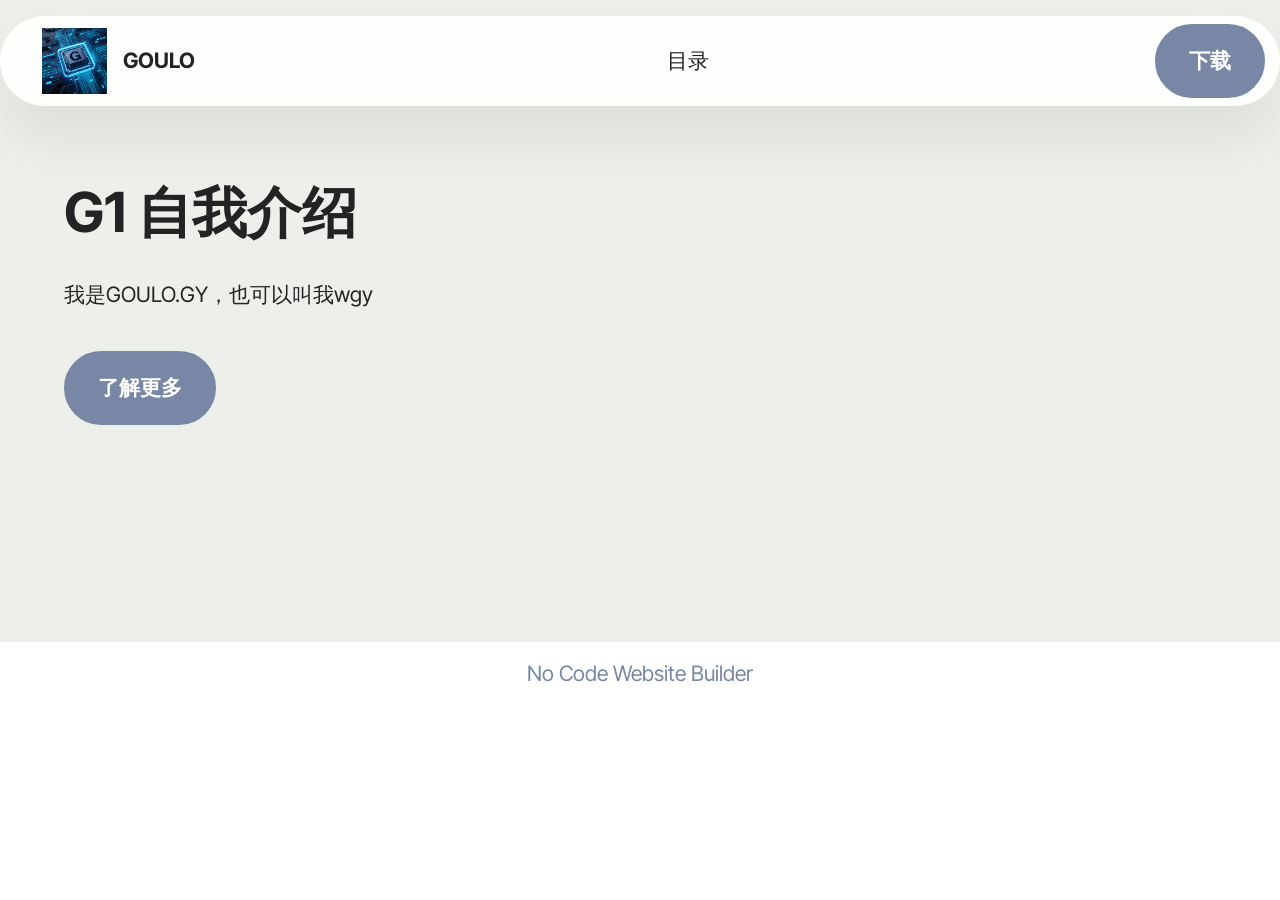
==== index.html @ 2275760c "wgy.1" ====
<!DOCTYPE html>
<html  >
<head>
  <!-- Site made with Mobirise Website Builder v6.1.12, https://mobirise.com -->
  <meta charset="UTF-8">
  <meta http-equiv="X-UA-Compatible" content="IE=edge">
  <meta name="generator" content="Mobirise v6.1.12, mobirise.com">
  <meta name="viewport" content="width=device-width, initial-scale=1, minimum-scale=1">
  <link rel="shortcut icon" href="assets/images/eaa2b5b8b5d63ee9b21d45b3e9998a11.jpg" type="image/x-icon">
  <meta name="description" content="">
  
  
  <title>WGY</title>
  <link rel="stylesheet" href="assets/web/assets/mobirise-icons2/mobirise2.css">
  <link rel="stylesheet" href="assets/bootstrap/css/bootstrap.min.css">
  <link rel="stylesheet" href="assets/dropdown/css/style.css">
  <link rel="stylesheet" href="assets/theme/css/style.css">
  <link rel="preload" href="https://fonts.googleapis.com/css2?family=Inter+Tight:wght@400;700&display=swap&display=swap" as="style" onload="this.onload=null;this.rel='stylesheet'">
  <noscript><link rel="stylesheet" href="https://fonts.googleapis.com/css2?family=Inter+Tight:wght@400;700&display=swap&display=swap"></noscript>
  <link rel="preload" as="style" href="assets/mobirise/css/mbr-additional.css?v=gZjAZS"><link rel="stylesheet" href="assets/mobirise/css/mbr-additional.css?v=gZjAZS" type="text/css">

  
  
  
</head>
<body>
  
  <section data-bs-version="5.1" class="menu menu2 cid-vjHcHufc7P" once="menu" id="menu02-0">
	

	<nav class="navbar navbar-dropdown navbar-fixed-top navbar-expand-lg">
		<div class="container">
			<div class="navbar-brand">
				<span class="navbar-logo">
					
						<img src="assets/images/eaa2b5b8b5d63ee9b21d45b3e9998a11.jpg" alt="Mobirise Website Builder" style="height: 4.1rem;">
					
				</span>
				<span class="navbar-caption-wrap"><a class="navbar-caption text-black display-4" href="https://mobiri.se">GOULO</a></span>
			</div>
			<button class="navbar-toggler" type="button" data-toggle="collapse" data-bs-toggle="collapse" data-target="#navbarSupportedContent" data-bs-target="#navbarSupportedContent" aria-controls="navbarNavAltMarkup" aria-expanded="false" aria-label="Toggle navigation">
				<div class="hamburger">
					<span></span>
					<span></span>
					<span></span>
					<span></span>
				</div>
			</button>
			<div class="collapse navbar-collapse" id="navbarSupportedContent">
				<ul class="navbar-nav nav-dropdown" data-app-modern-menu="true"><li class="nav-item">
						<a class="nav-link link text-black display-4" href="https://mobiri.se">目录</a>
					</li></ul>
				
				<div class="navbar-buttons mbr-section-btn"><a class="btn btn-primary display-4" href="https://mobiri.se">下载</a></div>
			</div>
		</div>
	</nav>
</section>

<section data-bs-version="5.1" class="header4 cid-vjHeYavW05" id="header04-1">
	

	
	

	<div class="container-fluid">
		<div class="row justify-content-center">
			<div class="col-12 col-md">
				<div class="text-wrapper">
					<h2 class="mbr-section-title mb-4 mbr-fonts-style display-2"><strong>G1 自我介绍</strong></h2>
					<p class="mbr-text mb-4 mbr-fonts-style display-7">我是GOULO.GY，也可以叫我wgy</p>
					<div class="mbr-section-btn mb-4"><a class="btn btn-primary display-7" href="https://mobiri.se">了解更多</a></div>
				</div>
			</div>
			<div class="mbr-figure col-12 col-md-8"><iframe class="mbr-embedded-video" src="https://www.youtube.com/embed/-BSQlJxCDcI?rel=0&amp;amp;mute=1&amp;showinfo=0&amp;autoplay=1&amp;loop=1&amp;playlist=-BSQlJxCDcI" width="1280" height="720" frameborder="0" allowfullscreen></iframe></div>
		</div>
	</div>
</section><section class="display-7" style="padding: 0;align-items: center;justify-content: center;flex-wrap: wrap;    align-content: center;display: flex;position: relative;height: 4rem;"><a href="https://mobiri.se/" style="flex: 1 1;height: 4rem;position: absolute;width: 100%;z-index: 1;"><img alt="" style="height: 4rem;" src="[data-uri]"></a><p style="margin: 0;text-align: center;" class="display-7">&#8204;</p><a style="z-index:1" href="https://mobirise.com/builder/no-code-website-builder.html">No Code Website Builder</a></section><script src="assets/bootstrap/js/bootstrap.bundle.min.js"></script>  <script src="assets/smoothscroll/smooth-scroll.js"></script>  <script src="assets/ytplayer/index.js"></script>  <script src="assets/dropdown/js/navbar-dropdown.js"></script>  <script src="assets/theme/js/script.js"></script>  
  
  
</body>
</html>
---- assets/web/assets/mobirise-icons2/mobirise2.css ----
@font-face {
  font-family: 'Moririse2';
  font-display: swap;
  src:  url('mobirise2.eot?f2bix4');
  src:  url('mobirise2.eot?f2bix4#iefix') format('embedded-opentype'),
    url('mobirise2.woff2?f2bix4') format('woff2'),
    url('mobirise2.woff?f2bix4') format('woff'),
    url('mobirise2.ttf?f2bix4') format('truetype'),
    url('mobirise2.svg?f2bix4#mobirise2') format('svg');
  font-weight: normal;
  font-style: normal;
}

[class^="mobi-"], [class*=" mobi-"] {
  /* use !important to prevent issues with browser extensions that change fonts */
  font-family: 'Moririse2' !important;
  speak: none;
  font-style: normal;
  font-weight: normal;
  font-variant: normal;
  text-transform: none;
  line-height: 1;

  /* Better Font Rendering =========== */
  -webkit-font-smoothing: antialiased;
  -moz-osx-font-smoothing: grayscale;
}

.mobi-mbri-add-submenu:before {
  content: "\e900";
}
.mobi-mbri-alert:before {
  content: "\e901";
}
.mobi-mbri-align-center:before {
  content: "\e902";
}
.mobi-mbri-align-justify:before {
  content: "\e903";
}
.mobi-mbri-align-left:before {
  content: "\e904";
}
.mobi-mbri-align-right:before {
  content: "\e905";
}
.mobi-mbri-android:before {
  content: "\e906";
}
.mobi-mbri-apple:before {
  content: "\e907";
}
.mobi-mbri-arrow-down:before {
  content: "\e908";
}
.mobi-mbri-arrow-next:before {
  content: "\e909";
}
.mobi-mbri-arrow-prev:before {
  content: "\e90a";
}
.mobi-mbri-arrow-up:before {
  content: "\e90b";
}
.mobi-mbri-bold:before {
  content: "\e90c";
}
.mobi-mbri-bookmark:before {
  content: "\e90d";
}
.mobi-mbri-bootstrap:before {
  content: "\e90e";
}
.mobi-mbri-briefcase:before {
  content: "\e90f";
}
.mobi-mbri-browse:before {
  content: "\e910";
}
.mobi-mbri-bulleted-list:before {
  content: "\e911";
}
.mobi-mbri-calendar:before {
  content: "\e912";
}
.mobi-mbri-camera:before {
  content: "\e913";
}
.mobi-mbri-cart-add:before {
  content: "\e914";
}
.mobi-mbri-cart-full:before {
  content: "\e915";
}
.mobi-mbri-cash:before {
  content: "\e916";
}
.mobi-mbri-change-style:before {
  content: "\e917";
}
.mobi-mbri-chat:before {
  content: "\e918";
}
.mobi-mbri-clock:before {
  content: "\e919";
}
.mobi-mbri-close:before {
  content: "\e91a";
}
.mobi-mbri-cloud:before {
  content: "\e91b";
}
.mobi-mbri-code:before {
  content: "\e91c";
}
.mobi-mbri-contact-form:before {
  content: "\e91d";
}
.mobi-mbri-credit-card:before {
  content: "\e91e";
}
.mobi-mbri-cursor-click:before {
  content: "\e91f";
}
.mobi-mbri-cust-feedback:before {
  content: "\e920";
}
.mobi-mbri-database:before {
  content: "\e921";
}
.mobi-mbri-delivery:before {
  content: "\e922";
}
.mobi-mbri-desktop:before {
  content: "\e923";
}
.mobi-mbri-devices:before {
  content: "\e924";
}
.mobi-mbri-down:before {
  content: "\e925";
}
.mobi-mbri-download-2:before {
  content: "\e926";
}
.mobi-mbri-download:before {
  content: "\e927";
}
.mobi-mbri-drag-n-drop-2:before {
  content: "\e928";
}
.mobi-mbri-drag-n-drop:before {
  content: "\e929";
}
.mobi-mbri-edit-2:before {
  content: "\e92a";
}
.mobi-mbri-edit:before {
  content: "\e92b";
}
.mobi-mbri-error:before {
  content: "\e92c";
}
.mobi-mbri-extension:before {
  content: "\e92d";
}
.mobi-mbri-features:before {
  content: "\e92e";
}
.mobi-mbri-file:before {
  content: "\e92f";
}
.mobi-mbri-flag:before {
  content: "\e930";
}
.mobi-mbri-folder:before {
  content: "\e931";
}
.mobi-mbri-gift:before {
  content: "\e932";
}
.mobi-mbri-github:before {
  content: "\e933";
}
.mobi-mbri-globe-2:before {
  content: "\e934";
}
.mobi-mbri-globe:before {
  content: "\e935";
}
.mobi-mbri-growing-chart:before {
  content: "\e936";
}
.mobi-mbri-hearth:before {
  content: "\e937";
}
.mobi-mbri-help:before {
  content: "\e938";
}
.mobi-mbri-home:before {
  content: "\e939";
}
.mobi-mbri-hot-cup:before {
  content: "\e93a";
}
.mobi-mbri-idea:before {
  content: "\e93b";
}
.mobi-mbri-image-gallery:before {
  content: "\e93c";
}
.mobi-mbri-image-slider:before {
  content: "\e93d";
}
.mobi-mbri-info:before {
  content: "\e93e";
}
.mobi-mbri-italic:before {
  content: "\e93f";
}
.mobi-mbri-key:before {
  content: "\e940";
}
.mobi-mbri-laptop:before {
  content: "\e941";
}
.mobi-mbri-layers:before {
  content: "\e942";
}
.mobi-mbri-left-right:before {
  content: "\e943";
}
.mobi-mbri-left:before {
  content: "\e944";
}
.mobi-mbri-letter:before {
  content: "\e945";
}
.mobi-mbri-like:before {
  content: "\e946";
}
.mobi-mbri-link:before {
  content: "\e947";
}
.mobi-mbri-lock:before {
  content: "\e948";
}
.mobi-mbri-login:before {
  content: "\e949";
}
.mobi-mbri-logout:before {
  content: "\e94a";
}
.mobi-mbri-magic-stick:before {
  content: "\e94b";
}
.mobi-mbri-map-pin:before {
  content: "\e94c";
}
.mobi-mbri-menu:before {
  content: "\e94d";
}
.mobi-mbri-mobile-2:before {
  content: "\e94e";
}
.mobi-mbri-mobile-horizontal:before {
  content: "\e94f";
}
.mobi-mbri-mobile:before {
  content: "\e950";
}
.mobi-mbri-mobirise:before {
  content: "\e951";
}
.mobi-mbri-more-horizontal:before {
  content: "\e952";
}
.mobi-mbri-more-vertical:before {
  content: "\e953";
}
.mobi-mbri-music:before {
  content: "\e954";
}
.mobi-mbri-new-file:before {
  content: "\e955";
}
.mobi-mbri-numbered-list:before {
  content: "\e956";
}
.mobi-mbri-opened-folder:before {
  content: "\e957";
}
.mobi-mbri-pages:before {
  content: "\e958";
}
.mobi-mbri-paper-plane:before {
  content: "\e959";
}
.mobi-mbri-paperclip:before {
  content: "\e95a";
}
.mobi-mbri-phone:before {
  content: "\e95b";
}
.mobi-mbri-photo:before {
  content: "\e95c";
}
.mobi-mbri-photos:before {
  content: "\e95d";
}
.mobi-mbri-pin:before {
  content: "\e95e";
}
.mobi-mbri-play:before {
  content: "\e95f";
}
.mobi-mbri-plus:before {
  content: "\e960";
}
.mobi-mbri-preview:before {
  content: "\e961";
}
.mobi-mbri-print:before {
  content: "\e962";
}
.mobi-mbri-protect:before {
  content: "\e963";
}
.mobi-mbri-question:before {
  content: "\e964";
}
.mobi-mbri-quote-left:before {
  content: "\e965";
}
.mobi-mbri-quote-right:before {
  content: "\e966";
}
.mobi-mbri-redo:before {
  content: "\e967";
}
.mobi-mbri-refresh:before {
  content: "\e968";
}
.mobi-mbri-responsive-2:before {
  content: "\e969";
}
.mobi-mbri-responsive:before {
  content: "\e96a";
}
.mobi-mbri-right:before {
  content: "\e96b";
}
.mobi-mbri-rocket:before {
  content: "\e96c";
}
.mobi-mbri-sad-face:before {
  content: "\e96d";
}
.mobi-mbri-sale:before {
  content: "\e96e";
}
.mobi-mbri-save:before {
  content: "\e96f";
}
.mobi-mbri-search:before {
  content: "\e970";
}
.mobi-mbri-setting-2:before {
  content: "\e971";
}
.mobi-mbri-setting-3:before {
  content: "\e972";
}
.mobi-mbri-setting:before {
  content: "\e973";
}
.mobi-mbri-share:before {
  content: "\e974";
}
.mobi-mbri-shopping-bag:before {
  content: "\e975";
}
.mobi-mbri-shopping-basket:before {
  content: "\e976";
}
.mobi-mbri-shopping-cart:before {
  content: "\e977";
}
.mobi-mbri-sites:before {
  content: "\e978";
}
.mobi-mbri-smile-face:before {
  content: "\e979";
}
.mobi-mbri-speed:before {
  content: "\e97a";
}
.mobi-mbri-star:before {
  content: "\e97b";
}
.mobi-mbri-success:before {
  content: "\e97c";
}
.mobi-mbri-sun:before {
  content: "\e97d";
}
.mobi-mbri-sun2:before {
  content: "\e97e";
}
.mobi-mbri-tablet-vertical:before {
  content: "\e97f";
}
.mobi-mbri-tablet:before {
  content: "\e980";
}
.mobi-mbri-target:before {
  content: "\e981";
}
.mobi-mbri-timer:before {
  content: "\e982";
}
.mobi-mbri-to-ftp:before {
  content: "\e983";
}
.mobi-mbri-to-local-drive:before {
  content: "\e984";
}
.mobi-mbri-touch-swipe:before {
  content: "\e985";
}
.mobi-mbri-touch:before {
  content: "\e986";
}
.mobi-mbri-trash:before {
  content: "\e987";
}
.mobi-mbri-underline:before {
  content: "\e988";
}
.mobi-mbri-undo:before {
  content: "\e989";
}
.mobi-mbri-unlink:before {
  content: "\e98a";
}
.mobi-mbri-unlock:before {
  content: "\e98b";
}
.mobi-mbri-up-down:before {
  content: "\e98c";
}
.mobi-mbri-up:before {
  content: "\e98d";
}
.mobi-mbri-update:before {
  content: "\e98e";
}
.mobi-mbri-upload-2:before {
  content: "\e98f";
}
.mobi-mbri-upload:before {
  content: "\e990";
}
.mobi-mbri-user-2:before {
  content: "\e991";
}
.mobi-mbri-user:before {
  content: "\e992";
}
.mobi-mbri-users:before {
  content: "\e993";
}
.mobi-mbri-video-play:before {
  content: "\e994";
}
.mobi-mbri-video:before {
  content: "\e995";
}
.mobi-mbri-watch:before {
  content: "\e996";
}
.mobi-mbri-website-theme-2:before {
  content: "\e997";
}
.mobi-mbri-website-theme:before {
  content: "\e998";
}
.mobi-mbri-wifi:before {
  content: "\e999";
}
.mobi-mbri-windows:before {
  content: "\e99a";
}
.mobi-mbri-zoom-in:before {
  content: "\e99b";
}
.mobi-mbri-zoom-out:before {
  content: "\e99c";
}
---- assets/dropdown/css/style.css ----
.navbar-dropdown {
  left: 0;
  padding: 0;
  position: absolute;
  right: 0;
  top: 0;
  transition: all 0.45s ease;
  z-index: 1030;
  background: #282828; }
  .navbar-dropdown .navbar-logo {
    margin-right: 0.8rem;
    transition: margin 0.3s ease-in-out;
    vertical-align: middle; }
    .navbar-dropdown .navbar-logo img {
      height: 3.125rem;
      transition: all 0.3s ease-in-out; }
    .navbar-dropdown .navbar-logo.mbr-iconfont {
      font-size: 3.125rem;
      line-height: 3.125rem; }
  .navbar-dropdown .navbar-caption {
    font-weight: 700;
    white-space: normal;
    vertical-align: -4px;
    line-height: 3.125rem !important; }
    .navbar-dropdown .navbar-caption, .navbar-dropdown .navbar-caption:hover {
      color: inherit;
      text-decoration: none; }
  .navbar-dropdown .mbr-iconfont + .navbar-caption {
    vertical-align: -1px; }
  .navbar-dropdown.navbar-fixed-top {
    position: fixed; }
  .navbar-dropdown .navbar-brand span {
    vertical-align: -4px; }
  .navbar-dropdown.bg-color.transparent {
    background: none; }
  .navbar-dropdown.navbar-short .navbar-brand {
    padding: 0.625rem 0; }
    .navbar-dropdown.navbar-short .navbar-brand span {
      vertical-align: -1px; }
  .navbar-dropdown.navbar-short .navbar-caption {
    line-height: 2.375rem !important;
    vertical-align: -2px; }
  .navbar-dropdown.navbar-short .navbar-logo {
    margin-right: 0.5rem; }
    .navbar-dropdown.navbar-short .navbar-logo img {
      height: 2.375rem; }
    .navbar-dropdown.navbar-short .navbar-logo.mbr-iconfont {
      font-size: 2.375rem;
      line-height: 2.375rem; }
  .navbar-dropdown.navbar-short .mbr-table-cell {
    height: 3.625rem; }
  .navbar-dropdown .navbar-close {
    left: 0.6875rem;
    position: fixed;
    top: 0.75rem;
    z-index: 1000; }
  .navbar-dropdown .hamburger-icon {
    content: "";
    display: inline-block;
    vertical-align: middle;
    width: 16px;
    -webkit-box-shadow: 0 -6px 0 1px #282828,0 0 0 1px #282828,0 6px 0 1px #282828;
    -moz-box-shadow: 0 -6px 0 1px #282828,0 0 0 1px #282828,0 6px 0 1px #282828;
    box-shadow: 0 -6px 0 1px #282828,0 0 0 1px #282828,0 6px 0 1px #282828; }

.dropdown-menu .dropdown-toggle[data-toggle="dropdown-submenu"]::after {
  border-bottom: 0.35em solid transparent;
  border-left: 0.35em solid;
  border-right: 0;
  border-top: 0.35em solid transparent;
  margin-left: 0.3rem; }

.dropdown-menu .dropdown-item:focus {
  outline: 0; }

.nav-dropdown {
  font-size: 0.75rem;
  font-weight: 500;
  height: auto !important; }
  .nav-dropdown .nav-btn {
    padding-left: 1rem; }
  .nav-dropdown .link {
    margin: .667em 1.667em;
    font-weight: 500;
    padding: 0;
    transition: color .2s ease-in-out; }
    .nav-dropdown .link.dropdown-toggle {
      margin-right: 2.583em; }
      .nav-dropdown .link.dropdown-toggle::after {
        margin-left: .25rem;
        border-top: 0.35em solid;
        border-right: 0.35em solid transparent;
        border-left: 0.35em solid transparent;
        border-bottom: 0; }
      .nav-dropdown .link.dropdown-toggle[aria-expanded="true"] {
        margin: 0;
        padding: 0.667em 3.263em  0.667em 1.667em; }
  .nav-dropdown .link::after,
  .nav-dropdown .dropdown-item::after {
    color: inherit; }
  .nav-dropdown .btn {
    font-size: 0.75rem;
    font-weight: 700;
    letter-spacing: 0;
    margin-bottom: 0;
    padding-left: 1.25rem;
    padding-right: 1.25rem; }
  .nav-dropdown .dropdown-menu {
    border-radius: 0;
    border: 0;
    left: 0;
    margin: 0;
    padding-bottom: 1.25rem;
    padding-top: 1.25rem;
    position: relative; }
  .nav-dropdown .dropdown-submenu {
    margin-left: 0.125rem;
    top: 0; }
  .nav-dropdown .dropdown-item {
    font-weight: 500;
    line-height: 2;
    padding: 0.3846em 4.615em 0.3846em 1.5385em;
    position: relative;
    transition: color .2s ease-in-out, background-color .2s ease-in-out; }
    .nav-dropdown .dropdown-item::after {
      margin-top: -0.3077em;
      position: absolute;
      right: 1.1538em;
      top: 50%; }
    .nav-dropdown .dropdown-item:focus, .nav-dropdown .dropdown-item:hover {
      background: none; }

@media (max-width: 767px) {
  .nav-dropdown.navbar-toggleable-sm {
    bottom: 0;
    display: none;
    left: 0;
    overflow-x: hidden;
    position: fixed;
    top: 0;
    transform: translateX(-100%);
    -ms-transform: translateX(-100%);
    -webkit-transform: translateX(-100%);
    width: 18.75rem;
    z-index: 999; } }
.nav-dropdown.navbar-toggleable-xl {
  bottom: 0;
  display: none;
  left: 0;
  overflow-x: hidden;
  position: fixed;
  top: 0;
  transform: translateX(-100%);
  -ms-transform: translateX(-100%);
  -webkit-transform: translateX(-100%);
  width: 18.75rem;
  z-index: 999; }

.nav-dropdown-sm {
  display: block !important;
  overflow-x: hidden;
  overflow: auto;
  padding-top: 3.875rem; }
  .nav-dropdown-sm::after {
    content: "";
    display: block;
    height: 3rem;
    width: 100%; }
  .nav-dropdown-sm.collapse.in ~ .navbar-close {
    display: block !important; }
  .nav-dropdown-sm.collapsing, .nav-dropdown-sm.collapse.in {
    transform: translateX(0);
    -ms-transform: translateX(0);
    -webkit-transform: translateX(0);
    transition: all 0.25s ease-out;
    -webkit-transition: all 0.25s ease-out;
    background: #282828; }
  .nav-dropdown-sm.collapsing[aria-expanded="false"] {
    transform: translateX(-100%);
    -ms-transform: translateX(-100%);
    -webkit-transform: translateX(-100%); }
  .nav-dropdown-sm .nav-item {
    display: block;
    margin-left: 0 !important;
    padding-left: 0; }
  .nav-dropdown-sm .link,
  .nav-dropdown-sm .dropdown-item {
    border-top: 1px dotted rgba(255, 255, 255, 0.1);
    font-size: 0.8125rem;
    line-height: 1.6;
    margin: 0 !important;
    padding: 0.875rem 2.4rem 0.875rem 1.5625rem !important;
    position: relative;
    white-space: normal; }
    .nav-dropdown-sm .link:focus, .nav-dropdown-sm .link:hover,
    .nav-dropdown-sm .dropdown-item:focus,
    .nav-dropdown-sm .dropdown-item:hover {
      background: rgba(0, 0, 0, 0.2) !important;
      color: #c0a375; }
  .nav-dropdown-sm .nav-btn {
    position: relative;
    padding: 1.5625rem 1.5625rem 0 1.5625rem; }
    .nav-dropdown-sm .nav-btn::before {
      border-top: 1px dotted rgba(255, 255, 255, 0.1);
      content: "";
      left: 0;
      position: absolute;
      top: 0;
      width: 100%; }
    .nav-dropdown-sm .nav-btn + .nav-btn {
      padding-top: 0.625rem; }
      .nav-dropdown-sm .nav-btn + .nav-btn::before {
        display: none; }
  .nav-dropdown-sm .btn {
    padding: 0.625rem 0; }
  .nav-dropdown-sm .dropdown-toggle[data-toggle="dropdown-submenu"]::after {
    margin-left: .25rem;
    border-top: 0.35em solid;
    border-right: 0.35em solid transparent;
    border-left: 0.35em solid transparent;
    border-bottom: 0; }
  .nav-dropdown-sm .dropdown-toggle[data-toggle="dropdown-submenu"][aria-expanded="true"]::after {
    border-top: 0;
    border-right: 0.35em solid transparent;
    border-left: 0.35em solid transparent;
    border-bottom: 0.35em solid; }
  .nav-dropdown-sm .dropdown-menu {
    margin: 0;
    padding: 0;
    position: relative;
    top: 0;
    left: 0;
    width: 100%;
    border: 0;
    float: none;
    border-radius: 0;
    background: none; }
  .nav-dropdown-sm .dropdown-submenu {
    left: 100%;
    margin-left: 0.125rem;
    margin-top: -1.25rem;
    top: 0; }

.navbar-toggleable-sm .nav-dropdown .dropdown-menu {
  position: absolute; }

.navbar-toggleable-sm .nav-dropdown .dropdown-submenu {
  left: 100%;
  margin-left: 0.125rem;
  margin-top: -1.25rem;
  top: 0; }

.navbar-toggleable-sm.opened .nav-dropdown .dropdown-menu {
  position: relative; }

.navbar-toggleable-sm.opened .nav-dropdown .dropdown-submenu {
  left: 0;
  margin-left: 00rem;
  margin-top: 0rem;
  top: 0; }

.is-builder .nav-dropdown.collapsing {
  transition: none !important; }
---- assets/theme/css/style.css ----
@charset "UTF-8";
section {
  background-color: #ffffff;
}

body {
  font-style: normal;
  line-height: 1.5;
  font-weight: 400;
  color: #232323;
  position: relative;
}

button {
  background-color: transparent;
  border-color: transparent;
}

.embla__button,
.carousel-control {
  background-color: #edefea !important;
  opacity: 0.8 !important;
  color: #464845 !important;
  border-color: #edefea !important;
}

.carousel .close,
.modalWindow .close {
  background-color: #edefea !important;
  color: #464845 !important;
  border-color: #edefea !important;
  opacity: 0.8 !important;
}

.carousel .close:hover,
.modalWindow .close:hover {
  opacity: 1 !important;
}

.carousel-indicators li {
  background-color: #edefea !important;
  border: 2px solid #464845 !important;
}

.carousel-indicators li:hover,
.carousel-indicators li:active {
  opacity: 0.8 !important;
}

.embla__button:hover,
.carousel-control:hover {
  background-color: #edefea !important;
  opacity: 1 !important;
}

.modalWindow-video-container {
  height: 80%;
}

section,
.container,
.container-fluid {
  position: relative;
  word-wrap: break-word;
}

a.mbr-iconfont:hover {
  text-decoration: none;
}

.article .lead p,
.article .lead ul,
.article .lead ol,
.article .lead pre,
.article .lead blockquote {
  margin-bottom: 0;
}

a {
  font-style: normal;
  font-weight: 400;
  cursor: pointer;
}
a, a:hover {
  text-decoration: none;
}

.mbr-section-title {
  font-style: normal;
  line-height: 1.3;
}

.mbr-section-subtitle {
  line-height: 1.3;
}

.mbr-text {
  font-style: normal;
  line-height: 1.7;
}

h1,
h2,
h3,
h4,
h5,
h6,
.display-1,
.display-2,
.display-4,
.display-5,
.display-7,
span,
p,
a {
  line-height: 1;
  word-break: break-word;
  word-wrap: break-word;
  font-weight: 400;
}

b,
strong {
  font-weight: bold;
}

input:-webkit-autofill, input:-webkit-autofill:hover, input:-webkit-autofill:focus, input:-webkit-autofill:active {
  transition-delay: 9999s;
  -webkit-transition-property: background-color, color;
  transition-property: background-color, color;
}

textarea[type=hidden] {
  display: none;
}

section {
  background-position: 50% 50%;
  background-repeat: no-repeat;
  background-size: cover;
}
section .mbr-background-video,
section .mbr-background-video-preview {
  position: absolute;
  bottom: 0;
  left: 0;
  right: 0;
  top: 0;
}

.hidden {
  visibility: hidden;
}

.mbr-z-index20 {
  z-index: 20;
}

/*! Base colors */
.mbr-white {
  color: #ffffff;
}

.mbr-black {
  color: #111111;
}

.mbr-bg-white {
  background-color: #ffffff;
}

.mbr-bg-black {
  background-color: #000000;
}

/*! Text-aligns */
.align-left {
  text-align: left;
}

.align-center {
  text-align: center;
}

.align-right {
  text-align: right;
}

/*! Font-weight  */
.mbr-light {
  font-weight: 300;
}

.mbr-regular {
  font-weight: 400;
}

.mbr-semibold {
  font-weight: 500;
}

.mbr-bold {
  font-weight: 700;
}

/*! Media  */
.media-content {
  flex-basis: 100%;
}

.media-container-row {
  display: flex;
  flex-direction: row;
  flex-wrap: wrap;
  justify-content: center;
  align-content: center;
  align-items: start;
}
.media-container-row .media-size-item {
  width: 400px;
}

.media-container-column {
  display: flex;
  flex-direction: column;
  flex-wrap: wrap;
  justify-content: center;
  align-content: center;
  align-items: stretch;
}
.media-container-column > * {
  width: 100%;
}

@media (min-width: 992px) {
  .media-container-row {
    flex-wrap: nowrap;
  }
}
figure {
  margin-bottom: 0;
  overflow: hidden;
}

figure[mbr-media-size] {
  transition: width 0.1s;
}

img,
iframe {
  display: block;
  width: 100%;
}

.card {
  background-color: transparent;
  border: none;
}

.card-box {
  width: 100%;
}

.card-img {
  text-align: center;
  flex-shrink: 0;
  -webkit-flex-shrink: 0;
}

.media {
  max-width: 100%;
  margin: 0 auto;
}

.mbr-figure {
  align-self: center;
}

.media-container > div {
  max-width: 100%;
}

.mbr-figure img,
.card-img img {
  width: 100%;
}

@media (max-width: 991px) {
  .media-size-item {
    width: auto !important;
  }
  .media {
    width: auto;
  }
  .mbr-figure {
    width: 100% !important;
  }
}
/*! Buttons */
.mbr-section-btn {
  margin-left: -0.6rem;
  margin-right: -0.6rem;
  font-size: 0;
}

.btn {
  font-weight: 600;
  border-width: 1px;
  font-style: normal;
  margin: 0.6rem 0.6rem;
  white-space: normal;
  transition: all 0.2s ease-in-out;
  display: inline-flex;
  align-items: center;
  justify-content: center;
  word-break: break-word;
}

.btn-sm {
  font-weight: 600;
  letter-spacing: 0px;
  transition: all 0.3s ease-in-out;
}

.btn-md {
  font-weight: 600;
  letter-spacing: 0px;
  transition: all 0.3s ease-in-out;
}

.btn-lg {
  font-weight: 600;
  letter-spacing: 0px;
  transition: all 0.3s ease-in-out;
}

.btn-form {
  margin: 0;
}
.btn-form:hover {
  cursor: pointer;
}

nav .mbr-section-btn {
  margin-left: 0rem;
  margin-right: 0rem;
}

/*! Btn icon margin */
.btn .mbr-iconfont,
.btn.btn-sm .mbr-iconfont {
  order: 1;
  cursor: pointer;
  margin-left: 0.5rem;
  vertical-align: sub;
}

.btn.btn-md .mbr-iconfont,
.btn.btn-md .mbr-iconfont {
  margin-left: 0.8rem;
}

.mbr-regular {
  font-weight: 400;
}

.mbr-semibold {
  font-weight: 500;
}

.mbr-bold {
  font-weight: 700;
}

[type=submit] {
  -webkit-appearance: none;
}

/*! Full-screen */
.mbr-fullscreen .mbr-overlay {
  min-height: 100vh;
}

.mbr-fullscreen {
  display: flex;
  display: -moz-flex;
  display: -ms-flex;
  display: -o-flex;
  align-items: center;
  min-height: 100vh;
  padding-top: 3rem;
  padding-bottom: 3rem;
}

/*! Map */
.map {
  height: 25rem;
  position: relative;
}
.map iframe {
  width: 100%;
  height: 100%;
}

/*! Scroll to top arrow */
.mbr-arrow-up {
  bottom: 25px;
  right: 90px;
  position: fixed;
  text-align: right;
  z-index: 5000;
  color: #ffffff;
  font-size: 22px;
}

.mbr-arrow-up a {
  background: rgba(0, 0, 0, 0.2);
  border-radius: 50%;
  color: #fff;
  display: inline-block;
  height: 60px;
  width: 60px;
  border: 2px solid #fff;
  outline-style: none !important;
  position: relative;
  text-decoration: none;
  transition: all 0.3s ease-in-out;
  cursor: pointer;
  text-align: center;
}
.mbr-arrow-up a:hover {
  background-color: rgba(0, 0, 0, 0.4);
}
.mbr-arrow-up a i {
  line-height: 60px;
}

.mbr-arrow-up-icon {
  display: block;
  color: #fff;
}

.mbr-arrow-up-icon::before {
  content: "›";
  display: inline-block;
  font-family: serif;
  font-size: 22px;
  line-height: 1;
  font-style: normal;
  position: relative;
  top: 6px;
  left: -4px;
  transform: rotate(-90deg);
}

/*! Arrow Down */
.mbr-arrow {
  position: absolute;
  bottom: 45px;
  left: 50%;
  width: 60px;
  height: 60px;
  cursor: pointer;
  background-color: rgba(80, 80, 80, 0.5);
  border-radius: 50%;
  transform: translateX(-50%);
}
@media (max-width: 767px) {
  .mbr-arrow {
    display: none;
  }
}
.mbr-arrow > a {
  display: inline-block;
  text-decoration: none;
  outline-style: none;
  animation: arrowdown 1.7s ease-in-out infinite;
  color: #ffffff;
}
.mbr-arrow > a > i {
  position: absolute;
  top: -2px;
  left: 15px;
  font-size: 2rem;
}

#scrollToTop a i::before {
  content: "";
  position: absolute;
  display: block;
  border-bottom: 2.5px solid #fff;
  border-left: 2.5px solid #fff;
  width: 27.8%;
  height: 27.8%;
  left: 50%;
  top: 51%;
  transform: translateY(-30%) translateX(-50%) rotate(135deg);
}

@keyframes arrowdown {
  0% {
    transform: translateY(0px);
  }
  50% {
    transform: translateY(-5px);
  }
  100% {
    transform: translateY(0px);
  }
}
@media (max-width: 500px) {
  .mbr-arrow-up {
    left: 0;
    right: 0;
    text-align: center;
  }
}
/*Gradients animation*/
@keyframes gradient-animation {
  from {
    background-position: 0% 100%;
    animation-timing-function: ease-in-out;
  }
  to {
    background-position: 100% 0%;
    animation-timing-function: ease-in-out;
  }
}
.bg-gradient {
  background-size: 200% 200%;
  animation: gradient-animation 5s infinite alternate;
  -webkit-animation: gradient-animation 5s infinite alternate;
}

.menu .navbar-brand {
  display: -webkit-flex;
}
.menu .navbar-brand span {
  display: flex;
  display: -webkit-flex;
}
.menu .navbar-brand .navbar-caption-wrap {
  display: -webkit-flex;
}
.menu .navbar-brand .navbar-logo img {
  display: -webkit-flex;
  width: auto;
}
@media (min-width: 768px) and (max-width: 991px) {
  .menu .navbar-toggleable-sm .navbar-nav {
    display: -ms-flexbox;
  }
}
@media (max-width: 991px) {
  .menu .navbar-collapse {
    max-height: 93.5vh;
  }
  .menu .navbar-collapse.show {
    overflow: auto;
  }
}
@media (min-width: 992px) {
  .menu .navbar-nav.nav-dropdown {
    display: -webkit-flex;
  }
  .menu .navbar-toggleable-sm .navbar-collapse {
    display: -webkit-flex !important;
  }
  .menu .collapsed .navbar-collapse {
    max-height: 93.5vh;
  }
  .menu .collapsed .navbar-collapse.show {
    overflow: auto;
  }
}
@media (max-width: 767px) {
  .menu .navbar-collapse {
    max-height: 80vh;
  }
}

.nav-link .mbr-iconfont {
  margin-right: 0.5rem;
}

.navbar {
  display: -webkit-flex;
  -webkit-flex-wrap: wrap;
  -webkit-align-items: center;
  -webkit-justify-content: space-between;
}

.navbar-collapse {
  -webkit-flex-basis: 100%;
  -webkit-flex-grow: 1;
  -webkit-align-items: center;
}

.nav-dropdown .link {
  padding: 0.667em 1.667em !important;
  margin: 0 !important;
}

.nav {
  display: -webkit-flex;
  -webkit-flex-wrap: wrap;
}

.row {
  display: -webkit-flex;
  -webkit-flex-wrap: wrap;
}

.justify-content-center {
  -webkit-justify-content: center;
}

.form-inline {
  display: -webkit-flex;
}

.card-wrapper {
  -webkit-flex: 1;
}

.carousel-control {
  z-index: 10;
  display: -webkit-flex;
}

.carousel-controls {
  display: -webkit-flex;
}

.media {
  display: -webkit-flex;
}

.form-group:focus {
  outline: none;
}

.jq-selectbox__select {
  padding: 7px 0;
  position: relative;
}

.jq-selectbox__dropdown {
  overflow: hidden;
  border-radius: 10px;
  position: absolute;
  top: 100%;
  left: 0 !important;
  width: 100% !important;
}

.jq-selectbox__trigger-arrow {
  right: 0;
  transform: translateY(-50%);
}

.jq-selectbox li {
  padding: 1.07em 0.5em;
}

input[type=range] {
  padding-left: 0 !important;
  padding-right: 0 !important;
}

.modal-dialog,
.modal-content {
  height: 100%;
}

.modal-dialog .carousel-inner {
  height: calc(100vh - 1.75rem);
}
@media (max-width: 575px) {
  .modal-dialog .carousel-inner {
    height: calc(100vh - 1rem);
  }
}

.carousel-item {
  text-align: center;
}

.carousel-item img {
  margin: auto;
}

.navbar-toggler {
  align-self: flex-start;
  padding: 0.25rem 0.75rem;
  font-size: 1.25rem;
  line-height: 1;
  background: transparent;
  border: 1px solid transparent;
  border-radius: 0.25rem;
}

.navbar-toggler:focus,
.navbar-toggler:hover {
  text-decoration: none;
  box-shadow: none;
}

.navbar-toggler-icon {
  display: inline-block;
  width: 1.5em;
  height: 1.5em;
  vertical-align: middle;
  content: "";
  background: no-repeat center center;
  background-size: 100% 100%;
}

.navbar-toggler-left {
  position: absolute;
  left: 1rem;
}

.navbar-toggler-right {
  position: absolute;
  right: 1rem;
}

.card-img {
  width: auto;
}

.menu .navbar.collapsed:not(.beta-menu) {
  flex-direction: column;
}

.carousel-item.active,
.carousel-item-next,
.carousel-item-prev {
  display: flex;
}

.note-air-layout .dropup .dropdown-menu,
.note-air-layout .navbar-fixed-bottom .dropdown .dropdown-menu {
  bottom: initial !important;
}

html,
body {
  height: auto;
  min-height: 100vh;
}

.dropup .dropdown-toggle::after {
  display: none;
}

.form-asterisk {
  font-family: initial;
  position: absolute;
  top: -2px;
  font-weight: normal;
}

.form-control-label {
  position: relative;
  cursor: pointer;
  margin-bottom: 0.357em;
  padding: 0;
}

.alert {
  color: #ffffff;
  border-radius: 0;
  border: 0;
  font-size: 1.1rem;
  line-height: 1.5;
  margin-bottom: 1.875rem;
  padding: 1.25rem;
  position: relative;
  text-align: center;
}
.alert.alert-form::after {
  background-color: inherit;
  bottom: -7px;
  content: "";
  display: block;
  height: 14px;
  left: 50%;
  margin-left: -7px;
  position: absolute;
  transform: rotate(45deg);
  width: 14px;
}

.form-control {
  background-color: #ffffff;
  background-clip: border-box;
  color: #232323;
  line-height: 1rem !important;
  height: auto;
  padding: 1.2rem 2rem;
  transition: border-color 0.25s ease 0s;
  border: 1px solid transparent !important;
  border-radius: 4px;
  box-shadow: rgba(0, 0, 0, 0.07) 0px 1px 1px 0px, rgba(0, 0, 0, 0.07) 0px 1px 3px 0px, rgba(0, 0, 0, 0.03) 0px 0px 0px 1px;
}
.form-active .form-control:invalid {
  border-color: red;
}

.row > * {
  padding-right: 1rem;
  padding-left: 1rem;
}

form .row {
  margin-left: -0.6rem;
  margin-right: -0.6rem;
}
form .row [class*=col] {
  padding-left: 0.6rem;
  padding-right: 0.6rem;
}

form .mbr-section-btn {
  padding-left: 0.6rem;
  padding-right: 0.6rem;
}

form .form-check-input {
  margin-top: 0.5;
}

textarea.form-control {
  line-height: 1.5rem !important;
}

.form-group {
  margin-bottom: 1.2rem;
}

.form-control,
form .btn {
  min-height: 48px;
}

.gdpr-block label span.textGDPR input[name=gdpr] {
  top: 7px;
}

.form-control:focus {
  box-shadow: none;
}

:focus {
  outline: none;
}

.mbr-overlay {
  background-color: #000;
  bottom: 0;
  left: 0;
  opacity: 0.5;
  position: absolute;
  right: 0;
  top: 0;
  z-index: 0;
  pointer-events: none;
}

blockquote {
  font-style: italic;
  padding: 3rem;
  font-size: 1.09rem;
  position: relative;
  border-left: 3px solid;
}

ul,
ol,
pre,
blockquote {
  margin-bottom: 2.3125rem;
}

.mt-4 {
  margin-top: 2rem !important;
}

.mb-4 {
  margin-bottom: 2rem !important;
}

.container,
.container-fluid {
  padding-left: 16px;
  padding-right: 16px;
}

.row {
  margin-left: -16px;
  margin-right: -16px;
}
.row > [class*=col] {
  padding-left: 16px;
  padding-right: 16px;
}

@media (min-width: 992px) {
  .container-fluid {
    padding-left: 32px;
    padding-right: 32px;
  }
}
@media (max-width: 991px) {
  .mbr-container {
    padding-left: 16px;
    padding-right: 16px;
  }
}
.app-video-wrapper > img {
  opacity: 1;
}

.app-video-wrapper {
  background: transparent;
}

.item {
  position: relative;
}

.dropdown-menu .dropdown-menu {
  left: 100%;
}

.dropdown-item + .dropdown-menu {
  display: none;
}

.dropdown-item:hover + .dropdown-menu,
.dropdown-menu:hover {
  display: block;
}

@media (min-aspect-ratio: 16/9) {
  .mbr-video-foreground {
    height: 300% !important;
    top: -100% !important;
  }
}
@media (max-aspect-ratio: 16/9) {
  .mbr-video-foreground {
    width: 300% !important;
    left: -100% !important;
  }
}.engine {
	position: absolute;
	text-indent: -2400px;
	text-align: center;
	padding: 0;
	top: 0;
	left: -2400px;
}
---- assets/mobirise/css/mbr-additional.css ----
.btn {
  border-width: 2px;
}
img,
.card-wrap,
.card-wrapper,
.video-wrapper,
.mbr-figure iframe,
.google-map iframe,
.slide-content,
.plan,
.card,
.item-wrapper,
.item-wrapper .mbr-overlay {
  border-radius: 2rem !important;
}
.video-wrapper {
  overflow: hidden;
}
body {
  font-family: Inter Tight;
}
.display-1 {
  font-family: 'Inter Tight', sans-serif;
  font-size: 5rem;
  line-height: 1;
}
.display-1 > .mbr-iconfont {
  font-size: 6.25rem;
}
.display-2 {
  font-family: 'Inter Tight', sans-serif;
  font-size: 4rem;
  line-height: 1;
}
.display-2 > .mbr-iconfont {
  font-size: 5rem;
}
.display-4 {
  font-family: 'Inter Tight', sans-serif;
  font-size: 1.4rem;
  line-height: 1.5;
}
.display-4 > .mbr-iconfont {
  font-size: 1.75rem;
}
.display-5 {
  font-family: 'Inter Tight', sans-serif;
  font-size: 2rem;
  line-height: 1.5;
}
.display-5 > .mbr-iconfont {
  font-size: 2.5rem;
}
.display-7 {
  font-family: 'Inter Tight', sans-serif;
  font-size: 1.4rem;
  line-height: 1.3;
}
.display-7 > .mbr-iconfont {
  font-size: 1.75rem;
}
/* ---- Fluid typography for mobile devices ---- */
/* 1.4 - font scale ratio ( bootstrap == 1.42857 ) */
/* 100vw - current viewport width */
/* (48 - 20)  48 == 48rem == 768px, 20 == 20rem == 320px(minimal supported viewport) */
/* 0.65 - min scale variable, may vary */
@media (max-width: 992px) {
  .display-1 {
    font-size: 4rem;
  }
}
@media (max-width: 768px) {
  .display-1 {
    font-size: 3.5rem;
    font-size: calc( 2.4rem + (5 - 2.4) * ((100vw - 20rem) / (48 - 20)));
    line-height: calc( 1.1 * (2.4rem + (5 - 2.4) * ((100vw - 20rem) / (48 - 20))));
  }
  .display-2 {
    font-size: 3.2rem;
    font-size: calc( 2.05rem + (4 - 2.05) * ((100vw - 20rem) / (48 - 20)));
    line-height: calc( 1.3 * (2.05rem + (4 - 2.05) * ((100vw - 20rem) / (48 - 20))));
  }
  .display-4 {
    font-size: 1.12rem;
    font-size: calc( 1.14rem + (1.4 - 1.14) * ((100vw - 20rem) / (48 - 20)));
    line-height: calc( 1.4 * (1.14rem + (1.4 - 1.14) * ((100vw - 20rem) / (48 - 20))));
  }
  .display-5 {
    font-size: 1.6rem;
    font-size: calc( 1.35rem + (2 - 1.35) * ((100vw - 20rem) / (48 - 20)));
    line-height: calc( 1.4 * (1.35rem + (2 - 1.35) * ((100vw - 20rem) / (48 - 20))));
  }
  .display-7 {
    font-size: 1.12rem;
    font-size: calc( 1.14rem + (1.4 - 1.14) * ((100vw - 20rem) / (48 - 20)));
    line-height: calc( 1.4 * (1.14rem + (1.4 - 1.14) * ((100vw - 20rem) / (48 - 20))));
  }
}
@media (min-width: 992px) and (max-width: 1400px) {
  .display-1 {
    font-size: 3.5rem;
    font-size: calc( 2.4rem + (5 - 2.4) * ((100vw - 62rem) / (87 - 62)));
    line-height: calc( 1.1 * (2.4rem + (5 - 2.4) * ((100vw - 62rem) / (87 - 62))));
  }
  .display-2 {
    font-size: 3.2rem;
    font-size: calc( 2.05rem + (4 - 2.05) * ((100vw - 62rem) / (87 - 62)));
    line-height: calc( 1.3 * (2.05rem + (4 - 2.05) * ((100vw - 62rem) / (87 - 62))));
  }
  .display-4 {
    font-size: 1.12rem;
    font-size: calc( 1.14rem + (1.4 - 1.14) * ((100vw - 62rem) / (87 - 62)));
    line-height: calc( 1.4 * (1.14rem + (1.4 - 1.14) * ((100vw - 62rem) / (87 - 62))));
  }
  .display-5 {
    font-size: 1.6rem;
    font-size: calc( 1.35rem + (2 - 1.35) * ((100vw - 62rem) / (87 - 62)));
    line-height: calc( 1.4 * (1.35rem + (2 - 1.35) * ((100vw - 62rem) / (87 - 62))));
  }
  .display-7 {
    font-size: 1.12rem;
    font-size: calc( 1.14rem + (1.4 - 1.14) * ((100vw - 62rem) / (87 - 62)));
    line-height: calc( 1.4 * (1.14rem + (1.4 - 1.14) * ((100vw - 62rem) / (87 - 62))));
  }
}
/* Buttons */
.btn {
  padding: 1.25rem 2rem;
  border-radius: 4px;
}
@media (max-width: 767px) {
  .btn {
    padding: 0.75rem 1.5rem;
  }
}
.btn-sm {
  padding: 0.6rem 1.2rem;
  border-radius: 4px;
}
.btn-md {
  padding: 0.6rem 1.2rem;
  border-radius: 4px;
}
.btn-lg {
  padding: 1.25rem 2rem;
  border-radius: 4px;
}
.bg-primary {
  background-color: #7787a5 !important;
}
.bg-success {
  background-color: #9fe870 !important;
}
.bg-info {
  background-color: #320707 !important;
}
.bg-warning {
  background-color: #a0e2e1 !important;
}
.bg-danger {
  background-color: #ffea64 !important;
}
.btn-primary,
.btn-primary:active {
  background-color: #7787a5 !important;
  border-color: #7787a5 !important;
  color: #ffffff !important;
  box-shadow: none;
}
.btn-primary:hover,
.btn-primary:focus,
.btn-primary.focus,
.btn-primary.active {
  color: inherit;
  background-color: #96a2b9 !important;
  border-color: #96a2b9 !important;
  box-shadow: none;
}
.btn-primary.disabled,
.btn-primary:disabled {
  color: #ffffff !important;
  background-color: #96a2b9 !important;
  border-color: #96a2b9 !important;
}
.btn-secondary,
.btn-secondary:active {
  background-color: #ffd7ef !important;
  border-color: #ffd7ef !important;
  color: #d70081 !important;
  box-shadow: none;
}
.btn-secondary:hover,
.btn-secondary:focus,
.btn-secondary.focus,
.btn-secondary.active {
  color: inherit;
  background-color: #ffffff !important;
  border-color: #ffffff !important;
  box-shadow: none;
}
.btn-secondary.disabled,
.btn-secondary:disabled {
  color: #d70081 !important;
  background-color: #ffffff !important;
  border-color: #ffffff !important;
}
.btn-info,
.btn-info:active {
  background-color: #320707 !important;
  border-color: #320707 !important;
  color: #ffffff !important;
  box-shadow: none;
}
.btn-info:hover,
.btn-info:focus,
.btn-info.focus,
.btn-info.active {
  color: inherit;
  background-color: #5f0d0d !important;
  border-color: #5f0d0d !important;
  box-shadow: none;
}
.btn-info.disabled,
.btn-info:disabled {
  color: #ffffff !important;
  background-color: #5f0d0d !important;
  border-color: #5f0d0d !important;
}
.btn-success,
.btn-success:active {
  background-color: #9fe870 !important;
  border-color: #9fe870 !important;
  color: #264d0c !important;
  box-shadow: none;
}
.btn-success:hover,
.btn-success:focus,
.btn-success.focus,
.btn-success.active {
  color: inherit;
  background-color: #bcef9c !important;
  border-color: #bcef9c !important;
  box-shadow: none;
}
.btn-success.disabled,
.btn-success:disabled {
  color: #264d0c !important;
  background-color: #bcef9c !important;
  border-color: #bcef9c !important;
}
.btn-warning,
.btn-warning:active {
  background-color: #a0e2e1 !important;
  border-color: #a0e2e1 !important;
  color: #1f6463 !important;
  box-shadow: none;
}
.btn-warning:hover,
.btn-warning:focus,
.btn-warning.focus,
.btn-warning.active {
  color: inherit;
  background-color: #c7eeed !important;
  border-color: #c7eeed !important;
  box-shadow: none;
}
.btn-warning.disabled,
.btn-warning:disabled {
  color: #1f6463 !important;
  background-color: #c7eeed !important;
  border-color: #c7eeed !important;
}
.btn-danger,
.btn-danger:active {
  background-color: #ffea64 !important;
  border-color: #ffea64 !important;
  color: #645600 !important;
  box-shadow: none;
}
.btn-danger:hover,
.btn-danger:focus,
.btn-danger.focus,
.btn-danger.active {
  color: inherit;
  background-color: #fff197 !important;
  border-color: #fff197 !important;
  box-shadow: none;
}
.btn-danger.disabled,
.btn-danger:disabled {
  color: #645600 !important;
  background-color: #fff197 !important;
  border-color: #fff197 !important;
}
.btn-white,
.btn-white:active {
  background-color: #eff0ec !important;
  border-color: #eff0ec !important;
  color: #757b62 !important;
  box-shadow: none;
}
.btn-white:hover,
.btn-white:focus,
.btn-white.focus,
.btn-white.active {
  color: inherit;
  background-color: #ffffff !important;
  border-color: #ffffff !important;
  box-shadow: none;
}
.btn-white.disabled,
.btn-white:disabled {
  color: #757b62 !important;
  background-color: #ffffff !important;
  border-color: #ffffff !important;
}
.btn-black,
.btn-black:active {
  background-color: #232323 !important;
  border-color: #232323 !important;
  color: #ffffff !important;
  box-shadow: none;
}
.btn-black:hover,
.btn-black:focus,
.btn-black.focus,
.btn-black.active {
  color: inherit;
  background-color: #3d3d3d !important;
  border-color: #3d3d3d !important;
  box-shadow: none;
}
.btn-black.disabled,
.btn-black:disabled {
  color: #ffffff !important;
  background-color: #3d3d3d !important;
  border-color: #3d3d3d !important;
}
.btn-primary-outline,
.btn-primary-outline:active {
  background-color: transparent !important;
  border-color: #7787a5;
  color: #7787a5;
}
.btn-primary-outline:hover,
.btn-primary-outline:focus,
.btn-primary-outline.focus,
.btn-primary-outline.active {
  color: #4f5d77 !important;
  background-color: transparent !important;
  border-color: #4f5d77 !important;
  box-shadow: none !important;
}
.btn-primary-outline.disabled,
.btn-primary-outline:disabled {
  color: #ffffff !important;
  background-color: #7787a5 !important;
  border-color: #7787a5 !important;
}
.btn-secondary-outline,
.btn-secondary-outline:active {
  background-color: transparent !important;
  border-color: #ffd7ef;
  color: #ffd7ef;
}
.btn-secondary-outline:hover,
.btn-secondary-outline:focus,
.btn-secondary-outline.focus,
.btn-secondary-outline.active {
  color: #ff80cc !important;
  background-color: transparent !important;
  border-color: #ff80cc !important;
  box-shadow: none !important;
}
.btn-secondary-outline.disabled,
.btn-secondary-outline:disabled {
  color: #d70081 !important;
  background-color: #ffd7ef !important;
  border-color: #ffd7ef !important;
}
.btn-info-outline,
.btn-info-outline:active {
  background-color: transparent !important;
  border-color: #320707;
  color: #320707;
}
.btn-info-outline:hover,
.btn-info-outline:focus,
.btn-info-outline.focus,
.btn-info-outline.active {
  color: #000000 !important;
  background-color: transparent !important;
  border-color: #000000 !important;
  box-shadow: none !important;
}
.btn-info-outline.disabled,
.btn-info-outline:disabled {
  color: #ffffff !important;
  background-color: #320707 !important;
  border-color: #320707 !important;
}
.btn-success-outline,
.btn-success-outline:active {
  background-color: transparent !important;
  border-color: #9fe870;
  color: #9fe870;
}
.btn-success-outline:hover,
.btn-success-outline:focus,
.btn-success-outline.focus,
.btn-success-outline.active {
  color: #6ddc25 !important;
  background-color: transparent !important;
  border-color: #6ddc25 !important;
  box-shadow: none !important;
}
.btn-success-outline.disabled,
.btn-success-outline:disabled {
  color: #264d0c !important;
  background-color: #9fe870 !important;
  border-color: #9fe870 !important;
}
.btn-warning-outline,
.btn-warning-outline:active {
  background-color: transparent !important;
  border-color: #a0e2e1;
  color: #a0e2e1;
}
.btn-warning-outline:hover,
.btn-warning-outline:focus,
.btn-warning-outline.focus,
.btn-warning-outline.active {
  color: #5ececc !important;
  background-color: transparent !important;
  border-color: #5ececc !important;
  box-shadow: none !important;
}
.btn-warning-outline.disabled,
.btn-warning-outline:disabled {
  color: #1f6463 !important;
  background-color: #a0e2e1 !important;
  border-color: #a0e2e1 !important;
}
.btn-danger-outline,
.btn-danger-outline:active {
  background-color: transparent !important;
  border-color: #ffea64;
  color: #ffea64;
}
.btn-danger-outline:hover,
.btn-danger-outline:focus,
.btn-danger-outline.focus,
.btn-danger-outline.active {
  color: #ffde0d !important;
  background-color: transparent !important;
  border-color: #ffde0d !important;
  box-shadow: none !important;
}
.btn-danger-outline.disabled,
.btn-danger-outline:disabled {
  color: #645600 !important;
  background-color: #ffea64 !important;
  border-color: #ffea64 !important;
}
.btn-black-outline,
.btn-black-outline:active {
  background-color: transparent !important;
  border-color: #232323;
  color: #232323;
}
.btn-black-outline:hover,
.btn-black-outline:focus,
.btn-black-outline.focus,
.btn-black-outline.active {
  color: #000000 !important;
  background-color: transparent !important;
  border-color: #000000 !important;
  box-shadow: none !important;
}
.btn-black-outline.disabled,
.btn-black-outline:disabled {
  color: #ffffff !important;
  background-color: #232323 !important;
  border-color: #232323 !important;
}
.btn-white-outline,
.btn-white-outline:active {
  background-color: transparent !important;
  border-color: #fafafa;
  color: #fafafa;
}
.btn-white-outline:hover,
.btn-white-outline:focus,
.btn-white-outline.focus,
.btn-white-outline.active {
  color: #cfcfcf !important;
  background-color: transparent !important;
  border-color: #cfcfcf !important;
  box-shadow: none !important;
}
.btn-white-outline.disabled,
.btn-white-outline:disabled {
  color: #7a7a7a !important;
  background-color: #fafafa !important;
  border-color: #fafafa !important;
}
.text-primary {
  color: #7787a5 !important;
}
.text-secondary {
  color: #ffd7ef !important;
}
.text-success {
  color: #9fe870 !important;
}
.text-info {
  color: #320707 !important;
}
.text-warning {
  color: #a0e2e1 !important;
}
.text-danger {
  color: #ffea64 !important;
}
.text-white {
  color: #fafafa !important;
}
.text-black {
  color: #232323 !important;
}
a.text-primary:hover,
a.text-primary:focus,
a.text-primary.active {
  color: #48556e !important;
}
a.text-secondary:hover,
a.text-secondary:focus,
a.text-secondary.active {
  color: #ff71c6 !important;
}
a.text-success:hover,
a.text-success:focus,
a.text-success.active {
  color: #66d022 !important;
}
a.text-info:hover,
a.text-info:focus,
a.text-info.active {
  color: #000000 !important;
}
a.text-warning:hover,
a.text-warning:focus,
a.text-warning.active {
  color: #52cac8 !important;
}
a.text-danger:hover,
a.text-danger:focus,
a.text-danger.active {
  color: #fddb00 !important;
}
a.text-white:hover,
a.text-white:focus,
a.text-white.active {
  color: #c7c7c7 !important;
}
a.text-black:hover,
a.text-black:focus,
a.text-black.active {
  color: #000000 !important;
}
a[class*="text-"]:not(.nav-link):not(.dropdown-item):not([role]):not(.navbar-caption) {
  position: relative;
  background-image: transparent;
  background-size: 10000px 2px;
  background-repeat: no-repeat;
  background-position: 0px 1.2em;
  background-position: -10000px 1.2em;
}
a[class*="text-"]:not(.nav-link):not(.dropdown-item):not([role]):not(.navbar-caption):hover {
  transition: background-position 2s ease-in-out;
  background-image: linear-gradient(currentColor 50%, currentColor 50%);
  background-position: 0px 1.2em;
}
.nav-tabs .nav-link.active {
  color: #7787a5;
}
.nav-tabs .nav-link:not(.active) {
  color: #232323;
}
.alert-success {
  background-color: #70c770;
}
.alert-info {
  background-color: #320707;
}
.alert-warning {
  background-color: #a0e2e1;
}
.alert-danger {
  background-color: #ffea64;
}
.mbr-section-btn .btn:not(.btn-form) {
  border-radius: 100px;
}
.mbr-gallery-filter li a {
  border-radius: 100px !important;
}
.mbr-gallery-filter li.active .btn {
  background-color: #7787a5;
  border-color: #7787a5;
  color: #ffffff;
}
.mbr-gallery-filter li.active .btn:focus {
  box-shadow: none;
}
.nav-tabs .nav-link {
  border-radius: 100px !important;
}
a,
a:hover {
  color: #7787a5;
}
.mbr-plan-header.bg-primary .mbr-plan-subtitle,
.mbr-plan-header.bg-primary .mbr-plan-price-desc {
  color: #c4cbd8;
}
.mbr-plan-header.bg-success .mbr-plan-subtitle,
.mbr-plan-header.bg-success .mbr-plan-price-desc {
  color: #ffffff;
}
.mbr-plan-header.bg-info .mbr-plan-subtitle,
.mbr-plan-header.bg-info .mbr-plan-price-desc {
  color: #f3abab;
}
.mbr-plan-header.bg-warning .mbr-plan-subtitle,
.mbr-plan-header.bg-warning .mbr-plan-price-desc {
  color: #ffffff;
}
.mbr-plan-header.bg-danger .mbr-plan-subtitle,
.mbr-plan-header.bg-danger .mbr-plan-price-desc {
  color: #ffffff;
}
/* Scroll to top button*/
.scrollToTop_wraper {
  display: none;
}
.form-control {
  font-family: 'Inter Tight', sans-serif;
  font-size: 1.4rem;
  line-height: 1.3;
  font-weight: 400;
  border-radius: 40px !important;
}
.form-control > .mbr-iconfont {
  font-size: 1.75rem;
}
.form-control:hover,
.form-control:focus {
  box-shadow: rgba(0, 0, 0, 0.07) 0px 1px 1px 0px, rgba(0, 0, 0, 0.07) 0px 1px 3px 0px, rgba(0, 0, 0, 0.03) 0px 0px 0px 1px;
  border-color: #7787a5 !important;
}
.form-control:-webkit-input-placeholder {
  font-family: 'Inter Tight', sans-serif;
  font-size: 1.4rem;
  line-height: 1.3;
  font-weight: 400;
}
.form-control:-webkit-input-placeholder > .mbr-iconfont {
  font-size: 1.75rem;
}
blockquote {
  border-color: #7787a5;
}
/* Forms */
.mbr-form .input-group-btn .btn {
  border-radius: 100px !important;
}
.mbr-form .input-group-btn .btn:hover {
  box-shadow: 0 10px 40px 0 rgba(0, 0, 0, 0.2);
}
.mbr-form .input-group-btn button[type="submit"] {
  border-radius: 100px !important;
  padding: 1rem 3rem;
}
.mbr-form .input-group-btn button[type="submit"]:hover {
  box-shadow: 0 10px 40px 0 rgba(0, 0, 0, 0.2);
}
.jq-selectbox li:hover,
.jq-selectbox li.selected {
  background-color: #7787a5;
  color: #ffffff;
}
.jq-number__spin {
  transition: 0.25s ease;
}
.jq-number__spin:hover {
  border-color: #7787a5;
}
.jq-selectbox .jq-selectbox__trigger-arrow,
.jq-number__spin.minus:after,
.jq-number__spin.plus:after {
  transition: 0.4s;
  border-top-color: #232323;
  border-bottom-color: #232323;
}
.jq-selectbox:hover .jq-selectbox__trigger-arrow,
.jq-number__spin.minus:hover:after,
.jq-number__spin.plus:hover:after {
  border-top-color: #7787a5;
  border-bottom-color: #7787a5;
}
.xdsoft_datetimepicker .xdsoft_calendar td.xdsoft_default,
.xdsoft_datetimepicker .xdsoft_calendar td.xdsoft_current,
.xdsoft_datetimepicker .xdsoft_timepicker .xdsoft_time_box > div > div.xdsoft_current {
  color: #ffffff !important;
  background-color: #7787a5 !important;
  box-shadow: none !important;
}
.xdsoft_datetimepicker .xdsoft_calendar td:hover,
.xdsoft_datetimepicker .xdsoft_timepicker .xdsoft_time_box > div > div:hover {
  color: #000000 !important;
  background: #ffd7ef !important;
  box-shadow: none !important;
}
.lazy-bg {
  background-image: none !important;
}
.lazy-placeholder:not(section),
.lazy-none {
  display: block;
  position: relative;
  padding-bottom: 56.25%;
  width: 100%;
  height: auto;
}
iframe.lazy-placeholder,
.lazy-placeholder:after {
  content: '';
  position: absolute;
  width: 200px;
  height: 200px;
  background: transparent no-repeat center;
  background-size: contain;
  top: 50%;
  left: 50%;
  transform: translateX(-50%) translateY(-50%);
  background-image: url("data:image/svg+xml;charset=UTF-8,%3csvg width='32' height='32' viewBox='0 0 64 64' xmlns='http://www.w3.org/2000/svg' stroke='%237787a5' %3e%3cg fill='none' fill-rule='evenodd'%3e%3cg transform='translate(16 16)' stroke-width='2'%3e%3ccircle stroke-opacity='.5' cx='16' cy='16' r='16'/%3e%3cpath d='M32 16c0-9.94-8.06-16-16-16'%3e%3canimateTransform attributeName='transform' type='rotate' from='0 16 16' to='360 16 16' dur='1s' repeatCount='indefinite'/%3e%3c/path%3e%3c/g%3e%3c/g%3e%3c/svg%3e");
}
section.lazy-placeholder:after {
  opacity: 0.5;
}
body {
  overflow-x: hidden;
}
a {
  transition: color 0.6s;
}
@media (max-width: 1400px) {
  .container {
    max-width: 100%;
  }
}
@media (max-width: 1400px) and (min-width: 768px) {
  .container {
    padding-left: 32px;
    padding-right: 32px;
  }
}
@media (max-width: 1400px) and (min-width: 768px) {
  .container-fluid {
    padding-left: 32px;
    padding-right: 32px;
  }
}
@media (max-width: 767px) {
  .container-fluid {
    padding-left: 16px;
    padding-right: 16px;
  }
}
*:focus-visible {
  outline: red solid 2px !important;
  outline-offset: 2px !important;
  transition: outline 0.2s ease-in-out;
}
.cid-vjHcHufc7P {
  z-index: 1000;
  width: 100%;
  position: relative;
}
.cid-vjHcHufc7P .dropdown-item:before {
  font-family: Moririse2 !important;
  content: "\e966";
  display: inline-block;
  width: 0;
  position: absolute;
  left: 1rem;
  top: 0.5rem;
  margin-right: 0.5rem;
  line-height: 1;
  font-size: inherit;
  vertical-align: middle;
  text-align: center;
  overflow: hidden;
  transform: scale(0, 1);
  transition: all 0.25s ease-in-out;
}
@media (max-width: 767px) {
  .cid-vjHcHufc7P .navbar-toggler {
    transform: scale(0.8);
  }
}
.cid-vjHcHufc7P .navbar-brand {
  flex-shrink: 0;
  align-items: center;
  margin-right: 0;
  padding: 10px 0;
  transition: all 0.3s;
  word-break: break-word;
  z-index: 1;
}
.cid-vjHcHufc7P .navbar-brand img {
  max-width: 100%;
  max-height: 100%;
  border-radius: 0px !important;
}
.cid-vjHcHufc7P .navbar-brand .navbar-caption {
  line-height: inherit !important;
}
.cid-vjHcHufc7P .navbar-brand .navbar-logo a {
  outline: none;
}
.cid-vjHcHufc7P .navbar-nav {
  margin: auto;
  margin-left: 0;
  margin-left: auto;
}
.cid-vjHcHufc7P .navbar-nav .nav-item {
  padding: 0 !important;
  transition: .3s all !important;
}
.cid-vjHcHufc7P .navbar-nav .nav-item .nav-link {
  padding: 16px !important;
  margin: 0 !important;
  border-radius: 1rem !important;
  transition: .3s all !important;
}
.cid-vjHcHufc7P .navbar-nav .nav-item .nav-link:hover {
  background-color: rgba(27, 31, 10, 0.06);
}
.cid-vjHcHufc7P .navbar-nav .open .nav-link::after {
  transform: rotate(180deg);
}
@media (min-width: 992px) {
  .cid-vjHcHufc7P .navbar-nav .open .nav-link::before {
    content: "";
    width: 100%;
    height: 20px;
    top: 100%;
    background: transparent;
    position: absolute;
  }
}
.cid-vjHcHufc7P .navbar-nav .dropdown-item {
  padding: 12px !important;
  border-radius: 0.5rem !important;
  margin: 0 8px !important;
  transition: .3s all !important;
}
.cid-vjHcHufc7P .navbar-nav .dropdown-item:hover {
  background-color: rgba(27, 31, 10, 0.06);
}
@media (min-width: 992px) {
  .cid-vjHcHufc7P .navbar-nav {
    padding-left: 1.5rem;
  }
}
.cid-vjHcHufc7P .nav-link {
  width: fit-content;
  position: relative;
}
.cid-vjHcHufc7P .navbar-logo {
  padding-left: 2rem;
  margin: 0 !important;
}
@media (max-width: 767px) {
  .cid-vjHcHufc7P .navbar-logo {
    padding-left: 1rem;
  }
}
.cid-vjHcHufc7P .navbar-caption {
  padding-left: 1rem;
  padding-right: .5rem;
}
@media (max-width: 767px) {
  .cid-vjHcHufc7P .nav-dropdown {
    padding-bottom: 0.5rem;
  }
}
.cid-vjHcHufc7P .nav-dropdown .link.dropdown-toggle::after {
  margin-left: 0.5rem;
  margin-top: 0.2rem;
  transition: .3s all;
}
.cid-vjHcHufc7P .container {
  display: flex;
  height: 90px;
  padding: 0.5rem 0.6rem;
  flex-wrap: nowrap;
  background: rgba(255, 255, 255, 0.9) !important;
  left: 0;
  right: 0;
  -webkit-box-pack: justify;
  -ms-flex-pack: justify;
  justify-content: flex-end;
  -webkit-box-align: center;
  -webkit-align-items: center;
  -ms-flex-align: center;
  align-items: center;
  border-radius: 100vw;
  margin-top: 1rem;
  background-color: #ffffff;
  box-shadow: 0 30px 60px 0 rgba(27, 31, 10, 0.08);
}
@media (max-width: 992px) {
  .cid-vjHcHufc7P .container {
    padding-right: 2rem;
  }
}
@media (max-width: 767px) {
  .cid-vjHcHufc7P .container {
    width: 95%;
    height: 56px !important;
    padding-right: 1rem;
    margin-top: 0rem;
  }
}
.cid-vjHcHufc7P .iconfont-wrapper {
  color: #000000 !important;
  font-size: 1.5rem;
  padding-right: 0.5rem;
}
.cid-vjHcHufc7P .dropdown-menu {
  flex-wrap: wrap;
  flex-direction: column;
  max-width: 100%;
  padding: 12px 4px !important;
  border-radius: 1.5rem;
  transition: .3s all !important;
  min-width: auto;
  background: #ffffff;
  background: rgba(255, 255, 255, 0.9) !important;
}
.cid-vjHcHufc7P .nav-item:focus,
.cid-vjHcHufc7P .nav-link:focus {
  outline: none;
}
.cid-vjHcHufc7P .dropdown .dropdown-menu .dropdown-item {
  width: auto;
  transition: all 0.25s ease-in-out;
}
.cid-vjHcHufc7P .dropdown .dropdown-menu .dropdown-item::after {
  right: 0.5rem;
}
.cid-vjHcHufc7P .dropdown .dropdown-menu .dropdown-item .mbr-iconfont {
  margin-right: 0.5rem;
  vertical-align: sub;
}
.cid-vjHcHufc7P .dropdown .dropdown-menu .dropdown-item .mbr-iconfont:before {
  display: inline-block;
  transform: scale(1, 1);
  transition: all 0.25s ease-in-out;
}
.cid-vjHcHufc7P .collapsed .dropdown-menu .dropdown-item:before {
  display: none;
}
.cid-vjHcHufc7P .collapsed .dropdown .dropdown-menu .dropdown-item {
  padding: 0.235em 1.5em 0.235em 1.5em !important;
  transition: none;
  margin: 0 !important;
}
.cid-vjHcHufc7P .navbar {
  min-height: 90px;
  transition: all 0.3s;
  border-bottom: 1px solid transparent;
  background: transparent !important;
  padding: 0 !important;
  border: none !important;
  box-shadow: none !important;
  border-radius: 0 !important;
}
.cid-vjHcHufc7P .navbar.opened {
  transition: all 0.3s;
}
.cid-vjHcHufc7P .navbar .dropdown-item {
  padding: 0.5rem 1.8rem;
}
.cid-vjHcHufc7P .navbar .navbar-logo img {
  width: auto;
}
.cid-vjHcHufc7P .navbar .navbar-collapse {
  z-index: 1;
  justify-content: flex-end;
}
.cid-vjHcHufc7P .navbar.collapsed {
  justify-content: center;
}
.cid-vjHcHufc7P .navbar.collapsed .nav-item .nav-link::before {
  display: none;
}
.cid-vjHcHufc7P .navbar.collapsed.opened .dropdown-menu {
  top: 0;
}
@media (min-width: 992px) {
  .cid-vjHcHufc7P .navbar.collapsed.opened:not(.navbar-short) .navbar-collapse {
    max-height: calc(98.5vh - 4.1rem);
  }
}
.cid-vjHcHufc7P .navbar.collapsed .dropdown-menu .dropdown-submenu {
  left: 0 !important;
}
.cid-vjHcHufc7P .navbar.collapsed .dropdown-menu .dropdown-item:after {
  right: auto;
}
.cid-vjHcHufc7P .navbar.collapsed .dropdown-menu .dropdown-toggle[data-toggle="dropdown-submenu"]:after {
  margin-left: 0.5rem;
  margin-top: 0.2rem;
  border-top: 0.35em solid;
  border-right: 0.35em solid transparent;
  border-left: 0.35em solid transparent;
  border-bottom: 0;
  top: 41%;
}
.cid-vjHcHufc7P .navbar.collapsed ul.navbar-nav li {
  margin: auto;
}
.cid-vjHcHufc7P .navbar.collapsed .dropdown-menu .dropdown-item {
  padding: 0.25rem 1.5rem;
  text-align: center;
}
.cid-vjHcHufc7P .navbar.collapsed .icons-menu {
  padding-left: 0;
  padding-right: 0;
  padding-top: 0.5rem;
  padding-bottom: 0.5rem;
}
@media (max-width: 767px) {
  .cid-vjHcHufc7P .navbar {
    min-height: 72px;
  }
  .cid-vjHcHufc7P .navbar .navbar-logo img {
    height: 2rem !important;
  }
}
@media (max-width: 991px) {
  .cid-vjHcHufc7P .navbar .nav-item .nav-link::before {
    display: none;
  }
  .cid-vjHcHufc7P .navbar.opened .dropdown-menu {
    top: 0;
  }
  .cid-vjHcHufc7P .navbar .dropdown-menu .dropdown-submenu {
    left: 0 !important;
  }
  .cid-vjHcHufc7P .navbar .dropdown-menu .dropdown-item:after {
    right: auto;
  }
  .cid-vjHcHufc7P .navbar .dropdown-menu .dropdown-toggle[data-toggle="dropdown-submenu"]:after {
    margin-left: 0.5rem;
    margin-top: 0.2rem;
    border-top: 0.35em solid;
    border-right: 0.35em solid transparent;
    border-left: 0.35em solid transparent;
    border-bottom: 0;
    top: 40%;
  }
  .cid-vjHcHufc7P .navbar .dropdown-menu .dropdown-item {
    padding: 0.25rem 1.5rem !important;
    text-align: center;
  }
  .cid-vjHcHufc7P .navbar .navbar-brand {
    flex-shrink: initial;
    flex-basis: auto;
    word-break: break-word;
    padding-right: 10px;
  }
  .cid-vjHcHufc7P .navbar .navbar-toggler {
    flex-basis: auto;
  }
  .cid-vjHcHufc7P .navbar .icons-menu {
    padding-left: 0;
    padding-top: 0.5rem;
    padding-bottom: 0.5rem;
  }
}
.cid-vjHcHufc7P .navbar.navbar-short .navbar-logo img {
  height: 2rem;
}
.cid-vjHcHufc7P .dropdown-item.active,
.cid-vjHcHufc7P .dropdown-item:active {
  background-color: transparent;
}
.cid-vjHcHufc7P .navbar-expand-lg .navbar-nav .nav-link {
  padding: 0;
}
.cid-vjHcHufc7P .nav-dropdown .link.dropdown-toggle {
  margin-right: 1.667em;
}
.cid-vjHcHufc7P .nav-dropdown .link.dropdown-toggle[aria-expanded="true"] {
  margin-right: 0;
  padding: 0.667em 1.667em;
}
.cid-vjHcHufc7P .navbar.navbar-expand-lg .dropdown .dropdown-menu {
  background: #ffffff;
}
.cid-vjHcHufc7P .navbar.navbar-expand-lg .dropdown .dropdown-menu .dropdown-submenu {
  margin: 0;
  left: 105%;
  transform: none;
  top: -12px;
}
.cid-vjHcHufc7P .navbar .dropdown.open > .dropdown-menu {
  display: flex;
}
.cid-vjHcHufc7P ul.navbar-nav {
  flex-wrap: wrap;
}
.cid-vjHcHufc7P .navbar-buttons {
  text-align: center;
  min-width: 140px;
}
@media (max-width: 992px) {
  .cid-vjHcHufc7P .navbar-buttons {
    text-align: left;
  }
}
.cid-vjHcHufc7P button.navbar-toggler {
  outline: none;
  width: 31px;
  height: 20px;
  cursor: pointer;
  transition: all 0.2s;
  position: relative;
  align-self: center;
}
.cid-vjHcHufc7P button.navbar-toggler .hamburger span {
  position: absolute;
  right: 0;
  width: 30px;
  height: 2px;
  border-right: 5px;
  background-color: #000000;
}
.cid-vjHcHufc7P button.navbar-toggler .hamburger span:nth-child(1) {
  top: 0;
  transition: all 0.2s;
}
.cid-vjHcHufc7P button.navbar-toggler .hamburger span:nth-child(2) {
  top: 8px;
  transition: all 0.15s;
}
.cid-vjHcHufc7P button.navbar-toggler .hamburger span:nth-child(3) {
  top: 8px;
  transition: all 0.15s;
}
.cid-vjHcHufc7P button.navbar-toggler .hamburger span:nth-child(4) {
  top: 16px;
  transition: all 0.2s;
}
.cid-vjHcHufc7P nav.opened .hamburger span:nth-child(1) {
  top: 8px;
  width: 0;
  opacity: 0;
  right: 50%;
  transition: all 0.2s;
}
.cid-vjHcHufc7P nav.opened .hamburger span:nth-child(2) {
  transform: rotate(45deg);
  transition: all 0.25s;
}
.cid-vjHcHufc7P nav.opened .hamburger span:nth-child(3) {
  transform: rotate(-45deg);
  transition: all 0.25s;
}
.cid-vjHcHufc7P nav.opened .hamburger span:nth-child(4) {
  top: 8px;
  width: 0;
  opacity: 0;
  right: 50%;
  transition: all 0.2s;
}
.cid-vjHcHufc7P .navbar-dropdown {
  padding: 0 1rem;
}
.cid-vjHcHufc7P a.nav-link {
  display: flex;
  align-items: center;
  justify-content: center;
}
.cid-vjHcHufc7P .icons-menu {
  flex-wrap: nowrap;
  display: flex;
  justify-content: center;
  padding-left: 1rem;
  padding-right: 1rem;
  padding-top: 0.3rem;
  text-align: center;
}
@media (max-width: 992px) {
  .cid-vjHcHufc7P .icons-menu {
    justify-content: flex-start;
    margin-bottom: .5rem;
  }
}
@media screen and (-ms-high-contrast: active), (-ms-high-contrast: none) {
  .cid-vjHcHufc7P .navbar {
    height: 70px;
  }
  .cid-vjHcHufc7P .navbar.opened {
    height: auto;
  }
  .cid-vjHcHufc7P .nav-item .nav-link:hover::before {
    width: 175%;
    max-width: calc(100% + 2rem);
    left: -1rem;
  }
}
.cid-vjHcHufc7P .navbar .dropdown > .dropdown-menu {
  display: none;
  width: max-content;
  max-width: 500px !important;
  transform: translateX(-50%);
  top: calc(100% + 20px);
  left: 50%;
}
.cid-vjHcHufc7P .navbar .dropdown > .dropdown-menu .dropdown-item {
  line-height: 1 !important;
}
.cid-vjHcHufc7P .navbar .dropdown > .dropdown-menu .dropdown .dropdown-item {
  align-items: center;
  display: flex;
  height: max-content !important;
  min-height: max-content !important;
}
.cid-vjHcHufc7P .navbar .dropdown > .dropdown-menu .dropdown .dropdown-item::after {
  display: inline-block;
  position: static;
  margin-left: 0.5rem;
  margin-top: 0;
  margin-right: 0;
  margin-bottom: 0;
  transition: .3s all;
  transform: rotate(-90deg);
}
.cid-vjHcHufc7P .navbar .dropdown > .dropdown-menu .dropdown.open .dropdown-item::after {
  transform: rotate(0deg);
}
.cid-vjHcHufc7P .mbr-section-btn {
  margin: -0.6rem -0.6rem;
}
.cid-vjHcHufc7P .navbar-toggler {
  margin-left: 12px;
  margin-right: 8px;
  order: 1000;
}
@media (max-width: 991px) {
  .cid-vjHcHufc7P .navbar-brand {
    margin-right: auto;
  }
  .cid-vjHcHufc7P .navbar-collapse {
    z-index: -1 !important;
    position: absolute;
    top: 110%;
    left: 0;
    width: 100%;
    padding: 1rem;
    border-radius: 1.5rem;
    background: #ffffff;
    opacity: 1;
    border-color: rgba(255, 255, 255, 0.9) !important;
    background: rgba(255, 255, 255, 0.9) !important;
    backdrop-filter: blur(8px);
  }
  .cid-vjHcHufc7P .navbar-nav .nav-item .nav-link::after {
    margin-left: 10px;
  }
  .cid-vjHcHufc7P .navbar-nav .dropdown-item:hover {
    background-color: rgba(27, 31, 10, 0.06);
  }
  .cid-vjHcHufc7P .navbar .dropdown > .dropdown-menu {
    max-width: 100% !important;
    transform: translateX(0);
    top: 10px;
    left: 0;
    padding: 8px !important;
    border-radius: 1rem;
    background-color: rgba(27, 31, 10, 0.04) !important;
  }
  .cid-vjHcHufc7P .navbar .dropdown > .dropdown-menu .dropdown-item {
    padding: 8px !important;
    line-height: 1 !important;
    margin-bottom: 4px !important;
  }
  .cid-vjHcHufc7P .navbar .dropdown > .dropdown-menu .dropdown .dropdown-item {
    align-items: center;
    display: flex;
    height: max-content !important;
    min-height: max-content !important;
  }
  .cid-vjHcHufc7P .navbar .dropdown > .dropdown-menu .dropdown .dropdown-item::after {
    display: inline-block;
    position: static;
    margin-left: 0.5rem;
    margin-top: 0;
    margin-right: 0;
    margin-bottom: 0;
    transition: .3s all;
    transform: rotate(0deg);
  }
  .cid-vjHcHufc7P .navbar .dropdown > .dropdown-menu .dropdown.open .dropdown-item::after {
    transform: rotate(180deg);
  }
  .cid-vjHcHufc7P .navbar .dropdown > .dropdown-menu .dropdown-submenu {
    position: static;
    width: 100%;
    max-width: 100% !important;
    transform: translateX(0) !important;
    top: 0;
    left: 0;
    padding: 8px !important;
    border-radius: 1rem;
    background-color: rgba(27, 31, 10, 0.04) !important;
  }
  .cid-vjHcHufc7P .navbar .dropdown.open > .dropdown-menu {
    display: flex !important;
    flex-direction: column;
    align-items: flex-start;
  }
}
@media (max-width: 575px) {
  .cid-vjHcHufc7P .navbar-collapse {
    padding: 1rem;
  }
}
.cid-vjHeYavW05 {
  padding-top: 6rem;
  padding-bottom: 6rem;
  background-color: #edefeb;
}
.cid-vjHeYavW05 .mbr-fallback-image.disabled {
  display: none;
}
.cid-vjHeYavW05 .mbr-fallback-image {
  display: block;
  background-size: cover;
  background-position: center center;
  width: 100%;
  height: 100%;
  position: absolute;
  top: 0;
}
@media (max-width: 992px) {
  .cid-vjHeYavW05 .mbr-figure {
    margin-top: 1.5rem;
  }
}
.cid-vjHeYavW05 .row {
  align-items: center;
}
@media (min-width: 992px) {
  .cid-vjHeYavW05 .text-wrapper {
    padding: 0 2rem;
  }
}
.cid-vjHeYavW05 .media-content,
.cid-vjHeYavW05 .mbr-figure {
  align-self: center;
}
.cid-vjHeYavW05 .mbr-figure iframe {
  width: 100%;
  border-radius: 2rem;
  overflow: hidden;
}
.cid-vjHeYavW05 .mbr-figure {
  border-radius: 0rem;
  overflow: hidden;
}
@media (min-width: 767px) {
  .cid-vjHeYavW05 .mbr-figure {
    border-radius: 2rem;
  }
}
---- assets/mobirise/css/mbr-additional.css ----
.btn {
  border-width: 2px;
}
img,
.card-wrap,
.card-wrapper,
.video-wrapper,
.mbr-figure iframe,
.google-map iframe,
.slide-content,
.plan,
.card,
.item-wrapper,
.item-wrapper .mbr-overlay {
  border-radius: 2rem !important;
}
.video-wrapper {
  overflow: hidden;
}
body {
  font-family: Inter Tight;
}
.display-1 {
  font-family: 'Inter Tight', sans-serif;
  font-size: 5rem;
  line-height: 1;
}
.display-1 > .mbr-iconfont {
  font-size: 6.25rem;
}
.display-2 {
  font-family: 'Inter Tight', sans-serif;
  font-size: 4rem;
  line-height: 1;
}
.display-2 > .mbr-iconfont {
  font-size: 5rem;
}
.display-4 {
  font-family: 'Inter Tight', sans-serif;
  font-size: 1.4rem;
  line-height: 1.5;
}
.display-4 > .mbr-iconfont {
  font-size: 1.75rem;
}
.display-5 {
  font-family: 'Inter Tight', sans-serif;
  font-size: 2rem;
  line-height: 1.5;
}
.display-5 > .mbr-iconfont {
  font-size: 2.5rem;
}
.display-7 {
  font-family: 'Inter Tight', sans-serif;
  font-size: 1.4rem;
  line-height: 1.3;
}
.display-7 > .mbr-iconfont {
  font-size: 1.75rem;
}
/* ---- Fluid typography for mobile devices ---- */
/* 1.4 - font scale ratio ( bootstrap == 1.42857 ) */
/* 100vw - current viewport width */
/* (48 - 20)  48 == 48rem == 768px, 20 == 20rem == 320px(minimal supported viewport) */
/* 0.65 - min scale variable, may vary */
@media (max-width: 992px) {
  .display-1 {
    font-size: 4rem;
  }
}
@media (max-width: 768px) {
  .display-1 {
    font-size: 3.5rem;
    font-size: calc( 2.4rem + (5 - 2.4) * ((100vw - 20rem) / (48 - 20)));
    line-height: calc( 1.1 * (2.4rem + (5 - 2.4) * ((100vw - 20rem) / (48 - 20))));
  }
  .display-2 {
    font-size: 3.2rem;
    font-size: calc( 2.05rem + (4 - 2.05) * ((100vw - 20rem) / (48 - 20)));
    line-height: calc( 1.3 * (2.05rem + (4 - 2.05) * ((100vw - 20rem) / (48 - 20))));
  }
  .display-4 {
    font-size: 1.12rem;
    font-size: calc( 1.14rem + (1.4 - 1.14) * ((100vw - 20rem) / (48 - 20)));
    line-height: calc( 1.4 * (1.14rem + (1.4 - 1.14) * ((100vw - 20rem) / (48 - 20))));
  }
  .display-5 {
    font-size: 1.6rem;
    font-size: calc( 1.35rem + (2 - 1.35) * ((100vw - 20rem) / (48 - 20)));
    line-height: calc( 1.4 * (1.35rem + (2 - 1.35) * ((100vw - 20rem) / (48 - 20))));
  }
  .display-7 {
    font-size: 1.12rem;
    font-size: calc( 1.14rem + (1.4 - 1.14) * ((100vw - 20rem) / (48 - 20)));
    line-height: calc( 1.4 * (1.14rem + (1.4 - 1.14) * ((100vw - 20rem) / (48 - 20))));
  }
}
@media (min-width: 992px) and (max-width: 1400px) {
  .display-1 {
    font-size: 3.5rem;
    font-size: calc( 2.4rem + (5 - 2.4) * ((100vw - 62rem) / (87 - 62)));
    line-height: calc( 1.1 * (2.4rem + (5 - 2.4) * ((100vw - 62rem) / (87 - 62))));
  }
  .display-2 {
    font-size: 3.2rem;
    font-size: calc( 2.05rem + (4 - 2.05) * ((100vw - 62rem) / (87 - 62)));
    line-height: calc( 1.3 * (2.05rem + (4 - 2.05) * ((100vw - 62rem) / (87 - 62))));
  }
  .display-4 {
    font-size: 1.12rem;
    font-size: calc( 1.14rem + (1.4 - 1.14) * ((100vw - 62rem) / (87 - 62)));
    line-height: calc( 1.4 * (1.14rem + (1.4 - 1.14) * ((100vw - 62rem) / (87 - 62))));
  }
  .display-5 {
    font-size: 1.6rem;
    font-size: calc( 1.35rem + (2 - 1.35) * ((100vw - 62rem) / (87 - 62)));
    line-height: calc( 1.4 * (1.35rem + (2 - 1.35) * ((100vw - 62rem) / (87 - 62))));
  }
  .display-7 {
    font-size: 1.12rem;
    font-size: calc( 1.14rem + (1.4 - 1.14) * ((100vw - 62rem) / (87 - 62)));
    line-height: calc( 1.4 * (1.14rem + (1.4 - 1.14) * ((100vw - 62rem) / (87 - 62))));
  }
}
/* Buttons */
.btn {
  padding: 1.25rem 2rem;
  border-radius: 4px;
}
@media (max-width: 767px) {
  .btn {
    padding: 0.75rem 1.5rem;
  }
}
.btn-sm {
  padding: 0.6rem 1.2rem;
  border-radius: 4px;
}
.btn-md {
  padding: 0.6rem 1.2rem;
  border-radius: 4px;
}
.btn-lg {
  padding: 1.25rem 2rem;
  border-radius: 4px;
}
.bg-primary {
  background-color: #7787a5 !important;
}
.bg-success {
  background-color: #9fe870 !important;
}
.bg-info {
  background-color: #320707 !important;
}
.bg-warning {
  background-color: #a0e2e1 !important;
}
.bg-danger {
  background-color: #ffea64 !important;
}
.btn-primary,
.btn-primary:active {
  background-color: #7787a5 !important;
  border-color: #7787a5 !important;
  color: #ffffff !important;
  box-shadow: none;
}
.btn-primary:hover,
.btn-primary:focus,
.btn-primary.focus,
.btn-primary.active {
  color: inherit;
  background-color: #96a2b9 !important;
  border-color: #96a2b9 !important;
  box-shadow: none;
}
.btn-primary.disabled,
.btn-primary:disabled {
  color: #ffffff !important;
  background-color: #96a2b9 !important;
  border-color: #96a2b9 !important;
}
.btn-secondary,
.btn-secondary:active {
  background-color: #ffd7ef !important;
  border-color: #ffd7ef !important;
  color: #d70081 !important;
  box-shadow: none;
}
.btn-secondary:hover,
.btn-secondary:focus,
.btn-secondary.focus,
.btn-secondary.active {
  color: inherit;
  background-color: #ffffff !important;
  border-color: #ffffff !important;
  box-shadow: none;
}
.btn-secondary.disabled,
.btn-secondary:disabled {
  color: #d70081 !important;
  background-color: #ffffff !important;
  border-color: #ffffff !important;
}
.btn-info,
.btn-info:active {
  background-color: #320707 !important;
  border-color: #320707 !important;
  color: #ffffff !important;
  box-shadow: none;
}
.btn-info:hover,
.btn-info:focus,
.btn-info.focus,
.btn-info.active {
  color: inherit;
  background-color: #5f0d0d !important;
  border-color: #5f0d0d !important;
  box-shadow: none;
}
.btn-info.disabled,
.btn-info:disabled {
  color: #ffffff !important;
  background-color: #5f0d0d !important;
  border-color: #5f0d0d !important;
}
.btn-success,
.btn-success:active {
  background-color: #9fe870 !important;
  border-color: #9fe870 !important;
  color: #264d0c !important;
  box-shadow: none;
}
.btn-success:hover,
.btn-success:focus,
.btn-success.focus,
.btn-success.active {
  color: inherit;
  background-color: #bcef9c !important;
  border-color: #bcef9c !important;
  box-shadow: none;
}
.btn-success.disabled,
.btn-success:disabled {
  color: #264d0c !important;
  background-color: #bcef9c !important;
  border-color: #bcef9c !important;
}
.btn-warning,
.btn-warning:active {
  background-color: #a0e2e1 !important;
  border-color: #a0e2e1 !important;
  color: #1f6463 !important;
  box-shadow: none;
}
.btn-warning:hover,
.btn-warning:focus,
.btn-warning.focus,
.btn-warning.active {
  color: inherit;
  background-color: #c7eeed !important;
  border-color: #c7eeed !important;
  box-shadow: none;
}
.btn-warning.disabled,
.btn-warning:disabled {
  color: #1f6463 !important;
  background-color: #c7eeed !important;
  border-color: #c7eeed !important;
}
.btn-danger,
.btn-danger:active {
  background-color: #ffea64 !important;
  border-color: #ffea64 !important;
  color: #645600 !important;
  box-shadow: none;
}
.btn-danger:hover,
.btn-danger:focus,
.btn-danger.focus,
.btn-danger.active {
  color: inherit;
  background-color: #fff197 !important;
  border-color: #fff197 !important;
  box-shadow: none;
}
.btn-danger.disabled,
.btn-danger:disabled {
  color: #645600 !important;
  background-color: #fff197 !important;
  border-color: #fff197 !important;
}
.btn-white,
.btn-white:active {
  background-color: #eff0ec !important;
  border-color: #eff0ec !important;
  color: #757b62 !important;
  box-shadow: none;
}
.btn-white:hover,
.btn-white:focus,
.btn-white.focus,
.btn-white.active {
  color: inherit;
  background-color: #ffffff !important;
  border-color: #ffffff !important;
  box-shadow: none;
}
.btn-white.disabled,
.btn-white:disabled {
  color: #757b62 !important;
  background-color: #ffffff !important;
  border-color: #ffffff !important;
}
.btn-black,
.btn-black:active {
  background-color: #232323 !important;
  border-color: #232323 !important;
  color: #ffffff !important;
  box-shadow: none;
}
.btn-black:hover,
.btn-black:focus,
.btn-black.focus,
.btn-black.active {
  color: inherit;
  background-color: #3d3d3d !important;
  border-color: #3d3d3d !important;
  box-shadow: none;
}
.btn-black.disabled,
.btn-black:disabled {
  color: #ffffff !important;
  background-color: #3d3d3d !important;
  border-color: #3d3d3d !important;
}
.btn-primary-outline,
.btn-primary-outline:active {
  background-color: transparent !important;
  border-color: #7787a5;
  color: #7787a5;
}
.btn-primary-outline:hover,
.btn-primary-outline:focus,
.btn-primary-outline.focus,
.btn-primary-outline.active {
  color: #4f5d77 !important;
  background-color: transparent !important;
  border-color: #4f5d77 !important;
  box-shadow: none !important;
}
.btn-primary-outline.disabled,
.btn-primary-outline:disabled {
  color: #ffffff !important;
  background-color: #7787a5 !important;
  border-color: #7787a5 !important;
}
.btn-secondary-outline,
.btn-secondary-outline:active {
  background-color: transparent !important;
  border-color: #ffd7ef;
  color: #ffd7ef;
}
.btn-secondary-outline:hover,
.btn-secondary-outline:focus,
.btn-secondary-outline.focus,
.btn-secondary-outline.active {
  color: #ff80cc !important;
  background-color: transparent !important;
  border-color: #ff80cc !important;
  box-shadow: none !important;
}
.btn-secondary-outline.disabled,
.btn-secondary-outline:disabled {
  color: #d70081 !important;
  background-color: #ffd7ef !important;
  border-color: #ffd7ef !important;
}
.btn-info-outline,
.btn-info-outline:active {
  background-color: transparent !important;
  border-color: #320707;
  color: #320707;
}
.btn-info-outline:hover,
.btn-info-outline:focus,
.btn-info-outline.focus,
.btn-info-outline.active {
  color: #000000 !important;
  background-color: transparent !important;
  border-color: #000000 !important;
  box-shadow: none !important;
}
.btn-info-outline.disabled,
.btn-info-outline:disabled {
  color: #ffffff !important;
  background-color: #320707 !important;
  border-color: #320707 !important;
}
.btn-success-outline,
.btn-success-outline:active {
  background-color: transparent !important;
  border-color: #9fe870;
  color: #9fe870;
}
.btn-success-outline:hover,
.btn-success-outline:focus,
.btn-success-outline.focus,
.btn-success-outline.active {
  color: #6ddc25 !important;
  background-color: transparent !important;
  border-color: #6ddc25 !important;
  box-shadow: none !important;
}
.btn-success-outline.disabled,
.btn-success-outline:disabled {
  color: #264d0c !important;
  background-color: #9fe870 !important;
  border-color: #9fe870 !important;
}
.btn-warning-outline,
.btn-warning-outline:active {
  background-color: transparent !important;
  border-color: #a0e2e1;
  color: #a0e2e1;
}
.btn-warning-outline:hover,
.btn-warning-outline:focus,
.btn-warning-outline.focus,
.btn-warning-outline.active {
  color: #5ececc !important;
  background-color: transparent !important;
  border-color: #5ececc !important;
  box-shadow: none !important;
}
.btn-warning-outline.disabled,
.btn-warning-outline:disabled {
  color: #1f6463 !important;
  background-color: #a0e2e1 !important;
  border-color: #a0e2e1 !important;
}
.btn-danger-outline,
.btn-danger-outline:active {
  background-color: transparent !important;
  border-color: #ffea64;
  color: #ffea64;
}
.btn-danger-outline:hover,
.btn-danger-outline:focus,
.btn-danger-outline.focus,
.btn-danger-outline.active {
  color: #ffde0d !important;
  background-color: transparent !important;
  border-color: #ffde0d !important;
  box-shadow: none !important;
}
.btn-danger-outline.disabled,
.btn-danger-outline:disabled {
  color: #645600 !important;
  background-color: #ffea64 !important;
  border-color: #ffea64 !important;
}
.btn-black-outline,
.btn-black-outline:active {
  background-color: transparent !important;
  border-color: #232323;
  color: #232323;
}
.btn-black-outline:hover,
.btn-black-outline:focus,
.btn-black-outline.focus,
.btn-black-outline.active {
  color: #000000 !important;
  background-color: transparent !important;
  border-color: #000000 !important;
  box-shadow: none !important;
}
.btn-black-outline.disabled,
.btn-black-outline:disabled {
  color: #ffffff !important;
  background-color: #232323 !important;
  border-color: #232323 !important;
}
.btn-white-outline,
.btn-white-outline:active {
  background-color: transparent !important;
  border-color: #fafafa;
  color: #fafafa;
}
.btn-white-outline:hover,
.btn-white-outline:focus,
.btn-white-outline.focus,
.btn-white-outline.active {
  color: #cfcfcf !important;
  background-color: transparent !important;
  border-color: #cfcfcf !important;
  box-shadow: none !important;
}
.btn-white-outline.disabled,
.btn-white-outline:disabled {
  color: #7a7a7a !important;
  background-color: #fafafa !important;
  border-color: #fafafa !important;
}
.text-primary {
  color: #7787a5 !important;
}
.text-secondary {
  color: #ffd7ef !important;
}
.text-success {
  color: #9fe870 !important;
}
.text-info {
  color: #320707 !important;
}
.text-warning {
  color: #a0e2e1 !important;
}
.text-danger {
  color: #ffea64 !important;
}
.text-white {
  color: #fafafa !important;
}
.text-black {
  color: #232323 !important;
}
a.text-primary:hover,
a.text-primary:focus,
a.text-primary.active {
  color: #48556e !important;
}
a.text-secondary:hover,
a.text-secondary:focus,
a.text-secondary.active {
  color: #ff71c6 !important;
}
a.text-success:hover,
a.text-success:focus,
a.text-success.active {
  color: #66d022 !important;
}
a.text-info:hover,
a.text-info:focus,
a.text-info.active {
  color: #000000 !important;
}
a.text-warning:hover,
a.text-warning:focus,
a.text-warning.active {
  color: #52cac8 !important;
}
a.text-danger:hover,
a.text-danger:focus,
a.text-danger.active {
  color: #fddb00 !important;
}
a.text-white:hover,
a.text-white:focus,
a.text-white.active {
  color: #c7c7c7 !important;
}
a.text-black:hover,
a.text-black:focus,
a.text-black.active {
  color: #000000 !important;
}
a[class*="text-"]:not(.nav-link):not(.dropdown-item):not([role]):not(.navbar-caption) {
  position: relative;
  background-image: transparent;
  background-size: 10000px 2px;
  background-repeat: no-repeat;
  background-position: 0px 1.2em;
  background-position: -10000px 1.2em;
}
a[class*="text-"]:not(.nav-link):not(.dropdown-item):not([role]):not(.navbar-caption):hover {
  transition: background-position 2s ease-in-out;
  background-image: linear-gradient(currentColor 50%, currentColor 50%);
  background-position: 0px 1.2em;
}
.nav-tabs .nav-link.active {
  color: #7787a5;
}
.nav-tabs .nav-link:not(.active) {
  color: #232323;
}
.alert-success {
  background-color: #70c770;
}
.alert-info {
  background-color: #320707;
}
.alert-warning {
  background-color: #a0e2e1;
}
.alert-danger {
  background-color: #ffea64;
}
.mbr-section-btn .btn:not(.btn-form) {
  border-radius: 100px;
}
.mbr-gallery-filter li a {
  border-radius: 100px !important;
}
.mbr-gallery-filter li.active .btn {
  background-color: #7787a5;
  border-color: #7787a5;
  color: #ffffff;
}
.mbr-gallery-filter li.active .btn:focus {
  box-shadow: none;
}
.nav-tabs .nav-link {
  border-radius: 100px !important;
}
a,
a:hover {
  color: #7787a5;
}
.mbr-plan-header.bg-primary .mbr-plan-subtitle,
.mbr-plan-header.bg-primary .mbr-plan-price-desc {
  color: #c4cbd8;
}
.mbr-plan-header.bg-success .mbr-plan-subtitle,
.mbr-plan-header.bg-success .mbr-plan-price-desc {
  color: #ffffff;
}
.mbr-plan-header.bg-info .mbr-plan-subtitle,
.mbr-plan-header.bg-info .mbr-plan-price-desc {
  color: #f3abab;
}
.mbr-plan-header.bg-warning .mbr-plan-subtitle,
.mbr-plan-header.bg-warning .mbr-plan-price-desc {
  color: #ffffff;
}
.mbr-plan-header.bg-danger .mbr-plan-subtitle,
.mbr-plan-header.bg-danger .mbr-plan-price-desc {
  color: #ffffff;
}
/* Scroll to top button*/
.scrollToTop_wraper {
  display: none;
}
.form-control {
  font-family: 'Inter Tight', sans-serif;
  font-size: 1.4rem;
  line-height: 1.3;
  font-weight: 400;
  border-radius: 40px !important;
}
.form-control > .mbr-iconfont {
  font-size: 1.75rem;
}
.form-control:hover,
.form-control:focus {
  box-shadow: rgba(0, 0, 0, 0.07) 0px 1px 1px 0px, rgba(0, 0, 0, 0.07) 0px 1px 3px 0px, rgba(0, 0, 0, 0.03) 0px 0px 0px 1px;
  border-color: #7787a5 !important;
}
.form-control:-webkit-input-placeholder {
  font-family: 'Inter Tight', sans-serif;
  font-size: 1.4rem;
  line-height: 1.3;
  font-weight: 400;
}
.form-control:-webkit-input-placeholder > .mbr-iconfont {
  font-size: 1.75rem;
}
blockquote {
  border-color: #7787a5;
}
/* Forms */
.mbr-form .input-group-btn .btn {
  border-radius: 100px !important;
}
.mbr-form .input-group-btn .btn:hover {
  box-shadow: 0 10px 40px 0 rgba(0, 0, 0, 0.2);
}
.mbr-form .input-group-btn button[type="submit"] {
  border-radius: 100px !important;
  padding: 1rem 3rem;
}
.mbr-form .input-group-btn button[type="submit"]:hover {
  box-shadow: 0 10px 40px 0 rgba(0, 0, 0, 0.2);
}
.jq-selectbox li:hover,
.jq-selectbox li.selected {
  background-color: #7787a5;
  color: #ffffff;
}
.jq-number__spin {
  transition: 0.25s ease;
}
.jq-number__spin:hover {
  border-color: #7787a5;
}
.jq-selectbox .jq-selectbox__trigger-arrow,
.jq-number__spin.minus:after,
.jq-number__spin.plus:after {
  transition: 0.4s;
  border-top-color: #232323;
  border-bottom-color: #232323;
}
.jq-selectbox:hover .jq-selectbox__trigger-arrow,
.jq-number__spin.minus:hover:after,
.jq-number__spin.plus:hover:after {
  border-top-color: #7787a5;
  border-bottom-color: #7787a5;
}
.xdsoft_datetimepicker .xdsoft_calendar td.xdsoft_default,
.xdsoft_datetimepicker .xdsoft_calendar td.xdsoft_current,
.xdsoft_datetimepicker .xdsoft_timepicker .xdsoft_time_box > div > div.xdsoft_current {
  color: #ffffff !important;
  background-color: #7787a5 !important;
  box-shadow: none !important;
}
.xdsoft_datetimepicker .xdsoft_calendar td:hover,
.xdsoft_datetimepicker .xdsoft_timepicker .xdsoft_time_box > div > div:hover {
  color: #000000 !important;
  background: #ffd7ef !important;
  box-shadow: none !important;
}
.lazy-bg {
  background-image: none !important;
}
.lazy-placeholder:not(section),
.lazy-none {
  display: block;
  position: relative;
  padding-bottom: 56.25%;
  width: 100%;
  height: auto;
}
iframe.lazy-placeholder,
.lazy-placeholder:after {
  content: '';
  position: absolute;
  width: 200px;
  height: 200px;
  background: transparent no-repeat center;
  background-size: contain;
  top: 50%;
  left: 50%;
  transform: translateX(-50%) translateY(-50%);
  background-image: url("data:image/svg+xml;charset=UTF-8,%3csvg width='32' height='32' viewBox='0 0 64 64' xmlns='http://www.w3.org/2000/svg' stroke='%237787a5' %3e%3cg fill='none' fill-rule='evenodd'%3e%3cg transform='translate(16 16)' stroke-width='2'%3e%3ccircle stroke-opacity='.5' cx='16' cy='16' r='16'/%3e%3cpath d='M32 16c0-9.94-8.06-16-16-16'%3e%3canimateTransform attributeName='transform' type='rotate' from='0 16 16' to='360 16 16' dur='1s' repeatCount='indefinite'/%3e%3c/path%3e%3c/g%3e%3c/g%3e%3c/svg%3e");
}
section.lazy-placeholder:after {
  opacity: 0.5;
}
body {
  overflow-x: hidden;
}
a {
  transition: color 0.6s;
}
@media (max-width: 1400px) {
  .container {
    max-width: 100%;
  }
}
@media (max-width: 1400px) and (min-width: 768px) {
  .container {
    padding-left: 32px;
    padding-right: 32px;
  }
}
@media (max-width: 1400px) and (min-width: 768px) {
  .container-fluid {
    padding-left: 32px;
    padding-right: 32px;
  }
}
@media (max-width: 767px) {
  .container-fluid {
    padding-left: 16px;
    padding-right: 16px;
  }
}
*:focus-visible {
  outline: red solid 2px !important;
  outline-offset: 2px !important;
  transition: outline 0.2s ease-in-out;
}
.cid-vjHcHufc7P {
  z-index: 1000;
  width: 100%;
  position: relative;
}
.cid-vjHcHufc7P .dropdown-item:before {
  font-family: Moririse2 !important;
  content: "\e966";
  display: inline-block;
  width: 0;
  position: absolute;
  left: 1rem;
  top: 0.5rem;
  margin-right: 0.5rem;
  line-height: 1;
  font-size: inherit;
  vertical-align: middle;
  text-align: center;
  overflow: hidden;
  transform: scale(0, 1);
  transition: all 0.25s ease-in-out;
}
@media (max-width: 767px) {
  .cid-vjHcHufc7P .navbar-toggler {
    transform: scale(0.8);
  }
}
.cid-vjHcHufc7P .navbar-brand {
  flex-shrink: 0;
  align-items: center;
  margin-right: 0;
  padding: 10px 0;
  transition: all 0.3s;
  word-break: break-word;
  z-index: 1;
}
.cid-vjHcHufc7P .navbar-brand img {
  max-width: 100%;
  max-height: 100%;
  border-radius: 0px !important;
}
.cid-vjHcHufc7P .navbar-brand .navbar-caption {
  line-height: inherit !important;
}
.cid-vjHcHufc7P .navbar-brand .navbar-logo a {
  outline: none;
}
.cid-vjHcHufc7P .navbar-nav {
  margin: auto;
  margin-left: 0;
  margin-left: auto;
}
.cid-vjHcHufc7P .navbar-nav .nav-item {
  padding: 0 !important;
  transition: .3s all !important;
}
.cid-vjHcHufc7P .navbar-nav .nav-item .nav-link {
  padding: 16px !important;
  margin: 0 !important;
  border-radius: 1rem !important;
  transition: .3s all !important;
}
.cid-vjHcHufc7P .navbar-nav .nav-item .nav-link:hover {
  background-color: rgba(27, 31, 10, 0.06);
}
.cid-vjHcHufc7P .navbar-nav .open .nav-link::after {
  transform: rotate(180deg);
}
@media (min-width: 992px) {
  .cid-vjHcHufc7P .navbar-nav .open .nav-link::before {
    content: "";
    width: 100%;
    height: 20px;
    top: 100%;
    background: transparent;
    position: absolute;
  }
}
.cid-vjHcHufc7P .navbar-nav .dropdown-item {
  padding: 12px !important;
  border-radius: 0.5rem !important;
  margin: 0 8px !important;
  transition: .3s all !important;
}
.cid-vjHcHufc7P .navbar-nav .dropdown-item:hover {
  background-color: rgba(27, 31, 10, 0.06);
}
@media (min-width: 992px) {
  .cid-vjHcHufc7P .navbar-nav {
    padding-left: 1.5rem;
  }
}
.cid-vjHcHufc7P .nav-link {
  width: fit-content;
  position: relative;
}
.cid-vjHcHufc7P .navbar-logo {
  padding-left: 2rem;
  margin: 0 !important;
}
@media (max-width: 767px) {
  .cid-vjHcHufc7P .navbar-logo {
    padding-left: 1rem;
  }
}
.cid-vjHcHufc7P .navbar-caption {
  padding-left: 1rem;
  padding-right: .5rem;
}
@media (max-width: 767px) {
  .cid-vjHcHufc7P .nav-dropdown {
    padding-bottom: 0.5rem;
  }
}
.cid-vjHcHufc7P .nav-dropdown .link.dropdown-toggle::after {
  margin-left: 0.5rem;
  margin-top: 0.2rem;
  transition: .3s all;
}
.cid-vjHcHufc7P .container {
  display: flex;
  height: 90px;
  padding: 0.5rem 0.6rem;
  flex-wrap: nowrap;
  background: rgba(255, 255, 255, 0.9) !important;
  left: 0;
  right: 0;
  -webkit-box-pack: justify;
  -ms-flex-pack: justify;
  justify-content: flex-end;
  -webkit-box-align: center;
  -webkit-align-items: center;
  -ms-flex-align: center;
  align-items: center;
  border-radius: 100vw;
  margin-top: 1rem;
  background-color: #ffffff;
  box-shadow: 0 30px 60px 0 rgba(27, 31, 10, 0.08);
}
@media (max-width: 992px) {
  .cid-vjHcHufc7P .container {
    padding-right: 2rem;
  }
}
@media (max-width: 767px) {
  .cid-vjHcHufc7P .container {
    width: 95%;
    height: 56px !important;
    padding-right: 1rem;
    margin-top: 0rem;
  }
}
.cid-vjHcHufc7P .iconfont-wrapper {
  color: #000000 !important;
  font-size: 1.5rem;
  padding-right: 0.5rem;
}
.cid-vjHcHufc7P .dropdown-menu {
  flex-wrap: wrap;
  flex-direction: column;
  max-width: 100%;
  padding: 12px 4px !important;
  border-radius: 1.5rem;
  transition: .3s all !important;
  min-width: auto;
  background: #ffffff;
  background: rgba(255, 255, 255, 0.9) !important;
}
.cid-vjHcHufc7P .nav-item:focus,
.cid-vjHcHufc7P .nav-link:focus {
  outline: none;
}
.cid-vjHcHufc7P .dropdown .dropdown-menu .dropdown-item {
  width: auto;
  transition: all 0.25s ease-in-out;
}
.cid-vjHcHufc7P .dropdown .dropdown-menu .dropdown-item::after {
  right: 0.5rem;
}
.cid-vjHcHufc7P .dropdown .dropdown-menu .dropdown-item .mbr-iconfont {
  margin-right: 0.5rem;
  vertical-align: sub;
}
.cid-vjHcHufc7P .dropdown .dropdown-menu .dropdown-item .mbr-iconfont:before {
  display: inline-block;
  transform: scale(1, 1);
  transition: all 0.25s ease-in-out;
}
.cid-vjHcHufc7P .collapsed .dropdown-menu .dropdown-item:before {
  display: none;
}
.cid-vjHcHufc7P .collapsed .dropdown .dropdown-menu .dropdown-item {
  padding: 0.235em 1.5em 0.235em 1.5em !important;
  transition: none;
  margin: 0 !important;
}
.cid-vjHcHufc7P .navbar {
  min-height: 90px;
  transition: all 0.3s;
  border-bottom: 1px solid transparent;
  background: transparent !important;
  padding: 0 !important;
  border: none !important;
  box-shadow: none !important;
  border-radius: 0 !important;
}
.cid-vjHcHufc7P .navbar.opened {
  transition: all 0.3s;
}
.cid-vjHcHufc7P .navbar .dropdown-item {
  padding: 0.5rem 1.8rem;
}
.cid-vjHcHufc7P .navbar .navbar-logo img {
  width: auto;
}
.cid-vjHcHufc7P .navbar .navbar-collapse {
  z-index: 1;
  justify-content: flex-end;
}
.cid-vjHcHufc7P .navbar.collapsed {
  justify-content: center;
}
.cid-vjHcHufc7P .navbar.collapsed .nav-item .nav-link::before {
  display: none;
}
.cid-vjHcHufc7P .navbar.collapsed.opened .dropdown-menu {
  top: 0;
}
@media (min-width: 992px) {
  .cid-vjHcHufc7P .navbar.collapsed.opened:not(.navbar-short) .navbar-collapse {
    max-height: calc(98.5vh - 4.1rem);
  }
}
.cid-vjHcHufc7P .navbar.collapsed .dropdown-menu .dropdown-submenu {
  left: 0 !important;
}
.cid-vjHcHufc7P .navbar.collapsed .dropdown-menu .dropdown-item:after {
  right: auto;
}
.cid-vjHcHufc7P .navbar.collapsed .dropdown-menu .dropdown-toggle[data-toggle="dropdown-submenu"]:after {
  margin-left: 0.5rem;
  margin-top: 0.2rem;
  border-top: 0.35em solid;
  border-right: 0.35em solid transparent;
  border-left: 0.35em solid transparent;
  border-bottom: 0;
  top: 41%;
}
.cid-vjHcHufc7P .navbar.collapsed ul.navbar-nav li {
  margin: auto;
}
.cid-vjHcHufc7P .navbar.collapsed .dropdown-menu .dropdown-item {
  padding: 0.25rem 1.5rem;
  text-align: center;
}
.cid-vjHcHufc7P .navbar.collapsed .icons-menu {
  padding-left: 0;
  padding-right: 0;
  padding-top: 0.5rem;
  padding-bottom: 0.5rem;
}
@media (max-width: 767px) {
  .cid-vjHcHufc7P .navbar {
    min-height: 72px;
  }
  .cid-vjHcHufc7P .navbar .navbar-logo img {
    height: 2rem !important;
  }
}
@media (max-width: 991px) {
  .cid-vjHcHufc7P .navbar .nav-item .nav-link::before {
    display: none;
  }
  .cid-vjHcHufc7P .navbar.opened .dropdown-menu {
    top: 0;
  }
  .cid-vjHcHufc7P .navbar .dropdown-menu .dropdown-submenu {
    left: 0 !important;
  }
  .cid-vjHcHufc7P .navbar .dropdown-menu .dropdown-item:after {
    right: auto;
  }
  .cid-vjHcHufc7P .navbar .dropdown-menu .dropdown-toggle[data-toggle="dropdown-submenu"]:after {
    margin-left: 0.5rem;
    margin-top: 0.2rem;
    border-top: 0.35em solid;
    border-right: 0.35em solid transparent;
    border-left: 0.35em solid transparent;
    border-bottom: 0;
    top: 40%;
  }
  .cid-vjHcHufc7P .navbar .dropdown-menu .dropdown-item {
    padding: 0.25rem 1.5rem !important;
    text-align: center;
  }
  .cid-vjHcHufc7P .navbar .navbar-brand {
    flex-shrink: initial;
    flex-basis: auto;
    word-break: break-word;
    padding-right: 10px;
  }
  .cid-vjHcHufc7P .navbar .navbar-toggler {
    flex-basis: auto;
  }
  .cid-vjHcHufc7P .navbar .icons-menu {
    padding-left: 0;
    padding-top: 0.5rem;
    padding-bottom: 0.5rem;
  }
}
.cid-vjHcHufc7P .navbar.navbar-short .navbar-logo img {
  height: 2rem;
}
.cid-vjHcHufc7P .dropdown-item.active,
.cid-vjHcHufc7P .dropdown-item:active {
  background-color: transparent;
}
.cid-vjHcHufc7P .navbar-expand-lg .navbar-nav .nav-link {
  padding: 0;
}
.cid-vjHcHufc7P .nav-dropdown .link.dropdown-toggle {
  margin-right: 1.667em;
}
.cid-vjHcHufc7P .nav-dropdown .link.dropdown-toggle[aria-expanded="true"] {
  margin-right: 0;
  padding: 0.667em 1.667em;
}
.cid-vjHcHufc7P .navbar.navbar-expand-lg .dropdown .dropdown-menu {
  background: #ffffff;
}
.cid-vjHcHufc7P .navbar.navbar-expand-lg .dropdown .dropdown-menu .dropdown-submenu {
  margin: 0;
  left: 105%;
  transform: none;
  top: -12px;
}
.cid-vjHcHufc7P .navbar .dropdown.open > .dropdown-menu {
  display: flex;
}
.cid-vjHcHufc7P ul.navbar-nav {
  flex-wrap: wrap;
}
.cid-vjHcHufc7P .navbar-buttons {
  text-align: center;
  min-width: 140px;
}
@media (max-width: 992px) {
  .cid-vjHcHufc7P .navbar-buttons {
    text-align: left;
  }
}
.cid-vjHcHufc7P button.navbar-toggler {
  outline: none;
  width: 31px;
  height: 20px;
  cursor: pointer;
  transition: all 0.2s;
  position: relative;
  align-self: center;
}
.cid-vjHcHufc7P button.navbar-toggler .hamburger span {
  position: absolute;
  right: 0;
  width: 30px;
  height: 2px;
  border-right: 5px;
  background-color: #000000;
}
.cid-vjHcHufc7P button.navbar-toggler .hamburger span:nth-child(1) {
  top: 0;
  transition: all 0.2s;
}
.cid-vjHcHufc7P button.navbar-toggler .hamburger span:nth-child(2) {
  top: 8px;
  transition: all 0.15s;
}
.cid-vjHcHufc7P button.navbar-toggler .hamburger span:nth-child(3) {
  top: 8px;
  transition: all 0.15s;
}
.cid-vjHcHufc7P button.navbar-toggler .hamburger span:nth-child(4) {
  top: 16px;
  transition: all 0.2s;
}
.cid-vjHcHufc7P nav.opened .hamburger span:nth-child(1) {
  top: 8px;
  width: 0;
  opacity: 0;
  right: 50%;
  transition: all 0.2s;
}
.cid-vjHcHufc7P nav.opened .hamburger span:nth-child(2) {
  transform: rotate(45deg);
  transition: all 0.25s;
}
.cid-vjHcHufc7P nav.opened .hamburger span:nth-child(3) {
  transform: rotate(-45deg);
  transition: all 0.25s;
}
.cid-vjHcHufc7P nav.opened .hamburger span:nth-child(4) {
  top: 8px;
  width: 0;
  opacity: 0;
  right: 50%;
  transition: all 0.2s;
}
.cid-vjHcHufc7P .navbar-dropdown {
  padding: 0 1rem;
}
.cid-vjHcHufc7P a.nav-link {
  display: flex;
  align-items: center;
  justify-content: center;
}
.cid-vjHcHufc7P .icons-menu {
  flex-wrap: nowrap;
  display: flex;
  justify-content: center;
  padding-left: 1rem;
  padding-right: 1rem;
  padding-top: 0.3rem;
  text-align: center;
}
@media (max-width: 992px) {
  .cid-vjHcHufc7P .icons-menu {
    justify-content: flex-start;
    margin-bottom: .5rem;
  }
}
@media screen and (-ms-high-contrast: active), (-ms-high-contrast: none) {
  .cid-vjHcHufc7P .navbar {
    height: 70px;
  }
  .cid-vjHcHufc7P .navbar.opened {
    height: auto;
  }
  .cid-vjHcHufc7P .nav-item .nav-link:hover::before {
    width: 175%;
    max-width: calc(100% + 2rem);
    left: -1rem;
  }
}
.cid-vjHcHufc7P .navbar .dropdown > .dropdown-menu {
  display: none;
  width: max-content;
  max-width: 500px !important;
  transform: translateX(-50%);
  top: calc(100% + 20px);
  left: 50%;
}
.cid-vjHcHufc7P .navbar .dropdown > .dropdown-menu .dropdown-item {
  line-height: 1 !important;
}
.cid-vjHcHufc7P .navbar .dropdown > .dropdown-menu .dropdown .dropdown-item {
  align-items: center;
  display: flex;
  height: max-content !important;
  min-height: max-content !important;
}
.cid-vjHcHufc7P .navbar .dropdown > .dropdown-menu .dropdown .dropdown-item::after {
  display: inline-block;
  position: static;
  margin-left: 0.5rem;
  margin-top: 0;
  margin-right: 0;
  margin-bottom: 0;
  transition: .3s all;
  transform: rotate(-90deg);
}
.cid-vjHcHufc7P .navbar .dropdown > .dropdown-menu .dropdown.open .dropdown-item::after {
  transform: rotate(0deg);
}
.cid-vjHcHufc7P .mbr-section-btn {
  margin: -0.6rem -0.6rem;
}
.cid-vjHcHufc7P .navbar-toggler {
  margin-left: 12px;
  margin-right: 8px;
  order: 1000;
}
@media (max-width: 991px) {
  .cid-vjHcHufc7P .navbar-brand {
    margin-right: auto;
  }
  .cid-vjHcHufc7P .navbar-collapse {
    z-index: -1 !important;
    position: absolute;
    top: 110%;
    left: 0;
    width: 100%;
    padding: 1rem;
    border-radius: 1.5rem;
    background: #ffffff;
    opacity: 1;
    border-color: rgba(255, 255, 255, 0.9) !important;
    background: rgba(255, 255, 255, 0.9) !important;
    backdrop-filter: blur(8px);
  }
  .cid-vjHcHufc7P .navbar-nav .nav-item .nav-link::after {
    margin-left: 10px;
  }
  .cid-vjHcHufc7P .navbar-nav .dropdown-item:hover {
    background-color: rgba(27, 31, 10, 0.06);
  }
  .cid-vjHcHufc7P .navbar .dropdown > .dropdown-menu {
    max-width: 100% !important;
    transform: translateX(0);
    top: 10px;
    left: 0;
    padding: 8px !important;
    border-radius: 1rem;
    background-color: rgba(27, 31, 10, 0.04) !important;
  }
  .cid-vjHcHufc7P .navbar .dropdown > .dropdown-menu .dropdown-item {
    padding: 8px !important;
    line-height: 1 !important;
    margin-bottom: 4px !important;
  }
  .cid-vjHcHufc7P .navbar .dropdown > .dropdown-menu .dropdown .dropdown-item {
    align-items: center;
    display: flex;
    height: max-content !important;
    min-height: max-content !important;
  }
  .cid-vjHcHufc7P .navbar .dropdown > .dropdown-menu .dropdown .dropdown-item::after {
    display: inline-block;
    position: static;
    margin-left: 0.5rem;
    margin-top: 0;
    margin-right: 0;
    margin-bottom: 0;
    transition: .3s all;
    transform: rotate(0deg);
  }
  .cid-vjHcHufc7P .navbar .dropdown > .dropdown-menu .dropdown.open .dropdown-item::after {
    transform: rotate(180deg);
  }
  .cid-vjHcHufc7P .navbar .dropdown > .dropdown-menu .dropdown-submenu {
    position: static;
    width: 100%;
    max-width: 100% !important;
    transform: translateX(0) !important;
    top: 0;
    left: 0;
    padding: 8px !important;
    border-radius: 1rem;
    background-color: rgba(27, 31, 10, 0.04) !important;
  }
  .cid-vjHcHufc7P .navbar .dropdown.open > .dropdown-menu {
    display: flex !important;
    flex-direction: column;
    align-items: flex-start;
  }
}
@media (max-width: 575px) {
  .cid-vjHcHufc7P .navbar-collapse {
    padding: 1rem;
  }
}
.cid-vjHeYavW05 {
  padding-top: 6rem;
  padding-bottom: 6rem;
  background-color: #edefeb;
}
.cid-vjHeYavW05 .mbr-fallback-image.disabled {
  display: none;
}
.cid-vjHeYavW05 .mbr-fallback-image {
  display: block;
  background-size: cover;
  background-position: center center;
  width: 100%;
  height: 100%;
  position: absolute;
  top: 0;
}
@media (max-width: 992px) {
  .cid-vjHeYavW05 .mbr-figure {
    margin-top: 1.5rem;
  }
}
.cid-vjHeYavW05 .row {
  align-items: center;
}
@media (min-width: 992px) {
  .cid-vjHeYavW05 .text-wrapper {
    padding: 0 2rem;
  }
}
.cid-vjHeYavW05 .media-content,
.cid-vjHeYavW05 .mbr-figure {
  align-self: center;
}
.cid-vjHeYavW05 .mbr-figure iframe {
  width: 100%;
  border-radius: 2rem;
  overflow: hidden;
}
.cid-vjHeYavW05 .mbr-figure {
  border-radius: 0rem;
  overflow: hidden;
}
@media (min-width: 767px) {
  .cid-vjHeYavW05 .mbr-figure {
    border-radius: 2rem;
  }
}
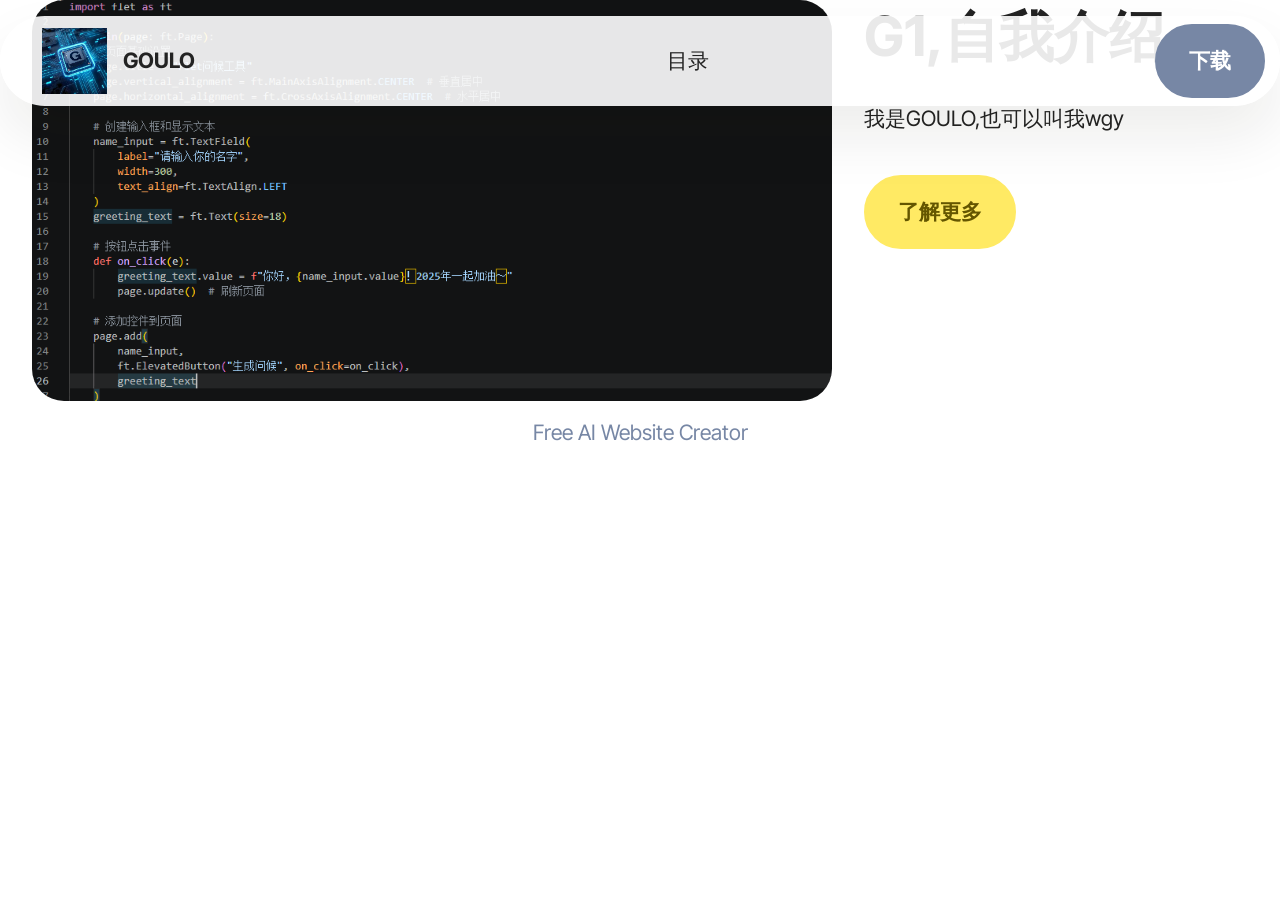
==== commit 109c702f: "Add files via upload" ====
--- a/index.html
+++ b/index.html
@@ -17,7 +17,7 @@
   <link rel="stylesheet" href="assets/theme/css/style.css">
   <link rel="preload" href="https://fonts.googleapis.com/css2?family=Inter+Tight:wght@400;700&display=swap&display=swap" as="style" onload="this.onload=null;this.rel='stylesheet'">
   <noscript><link rel="stylesheet" href="https://fonts.googleapis.com/css2?family=Inter+Tight:wght@400;700&display=swap&display=swap"></noscript>
-  <link rel="preload" as="style" href="assets/mobirise/css/mbr-additional.css?v=gZjAZS"><link rel="stylesheet" href="assets/mobirise/css/mbr-additional.css?v=gZjAZS" type="text/css">
+  <link rel="preload" as="style" href="assets/mobirise/css/mbr-additional.css?v=EthovS"><link rel="stylesheet" href="assets/mobirise/css/mbr-additional.css?v=EthovS" type="text/css">
 
   
   
@@ -48,7 +48,7 @@
 			</button>
 			<div class="collapse navbar-collapse" id="navbarSupportedContent">
 				<ul class="navbar-nav nav-dropdown" data-app-modern-menu="true"><li class="nav-item">
-						<a class="nav-link link text-black display-4" href="https://mobiri.se">目录</a>
+						<a class="nav-link link text-black text-primary display-4" href="https://wgy-be4.pages.dev/ml/">目录</a>
 					</li></ul>
 				
 				<div class="navbar-buttons mbr-section-btn"><a class="btn btn-primary display-4" href="https://mobiri.se">下载</a></div>
@@ -57,7 +57,7 @@
 	</nav>
 </section>
 
-<section data-bs-version="5.1" class="header4 cid-vjHeYavW05" id="header04-1">
+<section data-bs-version="5.1" class="header1 cid-vjRqcX1k4R" id="header01-5">
 	
 
 	
@@ -65,17 +65,19 @@
 
 	<div class="container-fluid">
 		<div class="row justify-content-center">
-			<div class="col-12 col-md">
-				<div class="text-wrapper">
-					<h2 class="mbr-section-title mb-4 mbr-fonts-style display-2"><strong>G1 自我介绍</strong></h2>
-					<p class="mbr-text mb-4 mbr-fonts-style display-7">我是GOULO.GY，也可以叫我wgy</p>
-					<div class="mbr-section-btn mb-4"><a class="btn btn-primary display-7" href="https://mobiri.se">了解更多</a></div>
+			<div class="col-12 col-md-12 col-lg-8 image-wrapper">
+				<img class="w-100" src="assets/images/screenshot-2026-05-17-152901-696-1016x509.png" alt="Mobirise Website Builder">
+			</div>
+			<div class="col-12 col-lg col-md-12">
+				<div class="text-wrapper align-left">
+					<h1 class="mbr-section-title mbr-fonts-style mb-4 display-2"><strong>G1,自我介绍</strong></h1>
+					<p class="mbr-text mbr-fonts-style mb-4 display-7">我是GOULO,也可以叫我wgy</p>
+					<div class="mbr-section-btn mt-3"><a class="btn btn-danger display-7" href="https://mobiri.se">了解更多</a></div>
 				</div>
 			</div>
-			<div class="mbr-figure col-12 col-md-8"><iframe class="mbr-embedded-video" src="https://www.youtube.com/embed/-BSQlJxCDcI?rel=0&amp;amp;mute=1&amp;showinfo=0&amp;autoplay=1&amp;loop=1&amp;playlist=-BSQlJxCDcI" width="1280" height="720" frameborder="0" allowfullscreen></iframe></div>
 		</div>
 	</div>
-</section><section class="display-7" style="padding: 0;align-items: center;justify-content: center;flex-wrap: wrap;    align-content: center;display: flex;position: relative;height: 4rem;"><a href="https://mobiri.se/" style="flex: 1 1;height: 4rem;position: absolute;width: 100%;z-index: 1;"><img alt="" style="height: 4rem;" src="[data-uri]"></a><p style="margin: 0;text-align: center;" class="display-7">&#8204;</p><a style="z-index:1" href="https://mobirise.com/builder/no-code-website-builder.html">No Code Website Builder</a></section><script src="assets/bootstrap/js/bootstrap.bundle.min.js"></script>  <script src="assets/smoothscroll/smooth-scroll.js"></script>  <script src="assets/ytplayer/index.js"></script>  <script src="assets/dropdown/js/navbar-dropdown.js"></script>  <script src="assets/theme/js/script.js"></script>  
+</section><section class="display-7" style="padding: 0;align-items: center;justify-content: center;flex-wrap: wrap;    align-content: center;display: flex;position: relative;height: 4rem;"><a href="https://mobiri.se/" style="flex: 1 1;height: 4rem;position: absolute;width: 100%;z-index: 1;"><img alt="" style="height: 4rem;" src="[data-uri]"></a><p style="margin: 0;text-align: center;" class="display-7">&#8204;</p><a style="z-index:1" href="https://mobirise.com/builder/ai-website-creator.html">Free AI Website Creator</a></section><script src="assets/bootstrap/js/bootstrap.bundle.min.js"></script>  <script src="assets/smoothscroll/smooth-scroll.js"></script>  <script src="assets/ytplayer/index.js"></script>  <script src="assets/dropdown/js/navbar-dropdown.js"></script>  <script src="assets/theme/js/script.js"></script>  
   
   
 </body>
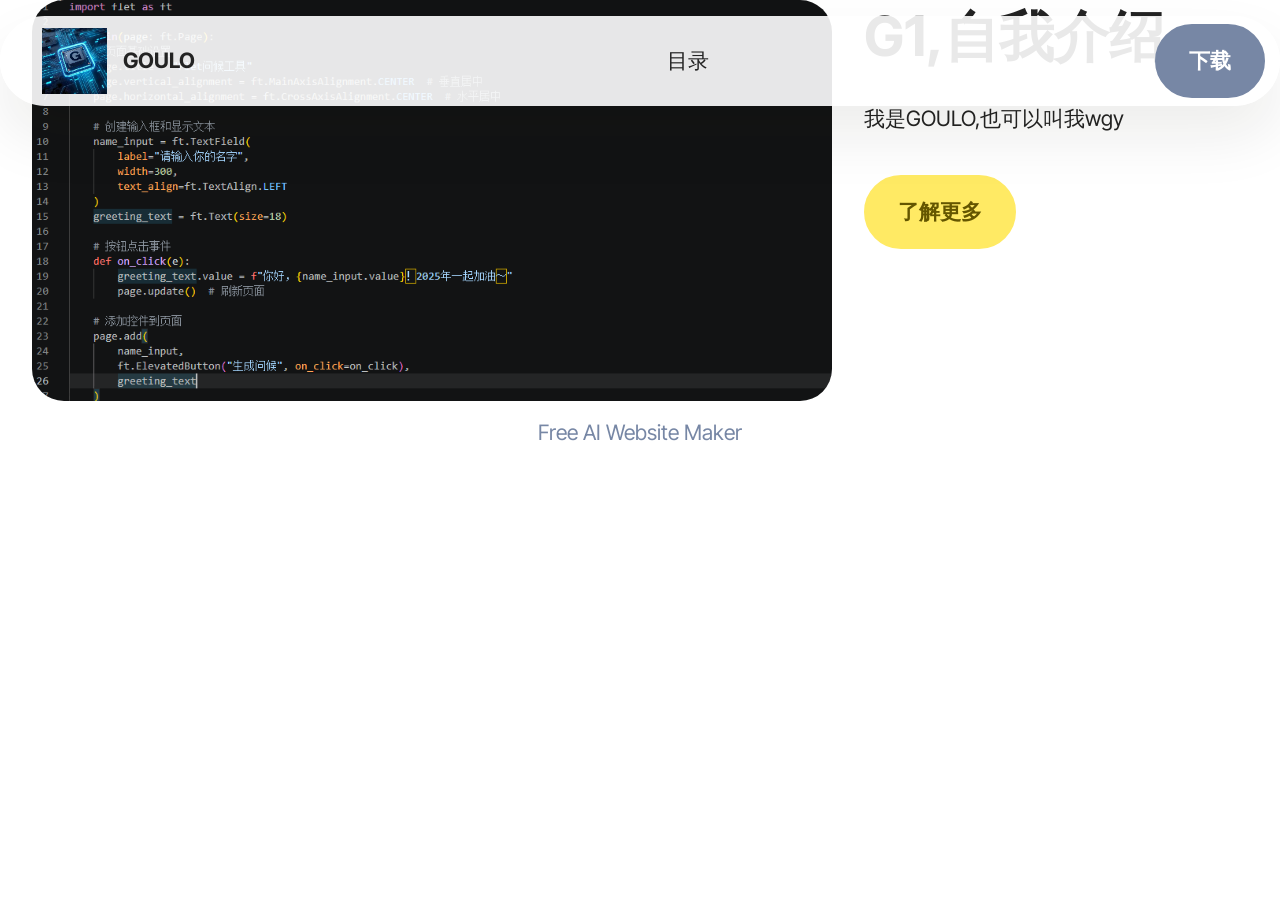
==== commit dc0c46fa: "Add files via upload" ====
--- a/index.html
+++ b/index.html
@@ -17,7 +17,7 @@
   <link rel="stylesheet" href="assets/theme/css/style.css">
   <link rel="preload" href="https://fonts.googleapis.com/css2?family=Inter+Tight:wght@400;700&display=swap&display=swap" as="style" onload="this.onload=null;this.rel='stylesheet'">
   <noscript><link rel="stylesheet" href="https://fonts.googleapis.com/css2?family=Inter+Tight:wght@400;700&display=swap&display=swap"></noscript>
-  <link rel="preload" as="style" href="assets/mobirise/css/mbr-additional.css?v=EthovS"><link rel="stylesheet" href="assets/mobirise/css/mbr-additional.css?v=EthovS" type="text/css">
+  <link rel="preload" as="style" href="assets/mobirise/css/mbr-additional.css?v=jPRFZD"><link rel="stylesheet" href="assets/mobirise/css/mbr-additional.css?v=jPRFZD" type="text/css">
 
   
   
@@ -48,7 +48,7 @@
 			</button>
 			<div class="collapse navbar-collapse" id="navbarSupportedContent">
 				<ul class="navbar-nav nav-dropdown" data-app-modern-menu="true"><li class="nav-item">
-						<a class="nav-link link text-black text-primary display-4" href="https://wgy-be4.pages.dev/ml/">目录</a>
+						<a class="nav-link link text-black text-primary display-4" href="/ml/">目录</a>
 					</li></ul>
 				
 				<div class="navbar-buttons mbr-section-btn"><a class="btn btn-primary display-4" href="https://mobiri.se">下载</a></div>
@@ -77,7 +77,7 @@
 			</div>
 		</div>
 	</div>
-</section><section class="display-7" style="padding: 0;align-items: center;justify-content: center;flex-wrap: wrap;    align-content: center;display: flex;position: relative;height: 4rem;"><a href="https://mobiri.se/" style="flex: 1 1;height: 4rem;position: absolute;width: 100%;z-index: 1;"><img alt="" style="height: 4rem;" src="[data-uri]"></a><p style="margin: 0;text-align: center;" class="display-7">&#8204;</p><a style="z-index:1" href="https://mobirise.com/builder/ai-website-creator.html">Free AI Website Creator</a></section><script src="assets/bootstrap/js/bootstrap.bundle.min.js"></script>  <script src="assets/smoothscroll/smooth-scroll.js"></script>  <script src="assets/ytplayer/index.js"></script>  <script src="assets/dropdown/js/navbar-dropdown.js"></script>  <script src="assets/theme/js/script.js"></script>  
+</section><section class="display-7" style="padding: 0;align-items: center;justify-content: center;flex-wrap: wrap;    align-content: center;display: flex;position: relative;height: 4rem;"><a href="https://mobiri.se/" style="flex: 1 1;height: 4rem;position: absolute;width: 100%;z-index: 1;"><img alt="" style="height: 4rem;" src="[data-uri]"></a><p style="margin: 0;text-align: center;" class="display-7">&#8204;</p><a style="z-index:1" href="https://mobirise.com/builder/ai-website-maker.html">Free AI Website Maker</a></section><script src="assets/bootstrap/js/bootstrap.bundle.min.js"></script>  <script src="assets/smoothscroll/smooth-scroll.js"></script>  <script src="assets/ytplayer/index.js"></script>  <script src="assets/dropdown/js/navbar-dropdown.js"></script>  <script src="assets/theme/js/script.js"></script>  
   
   
 </body>
